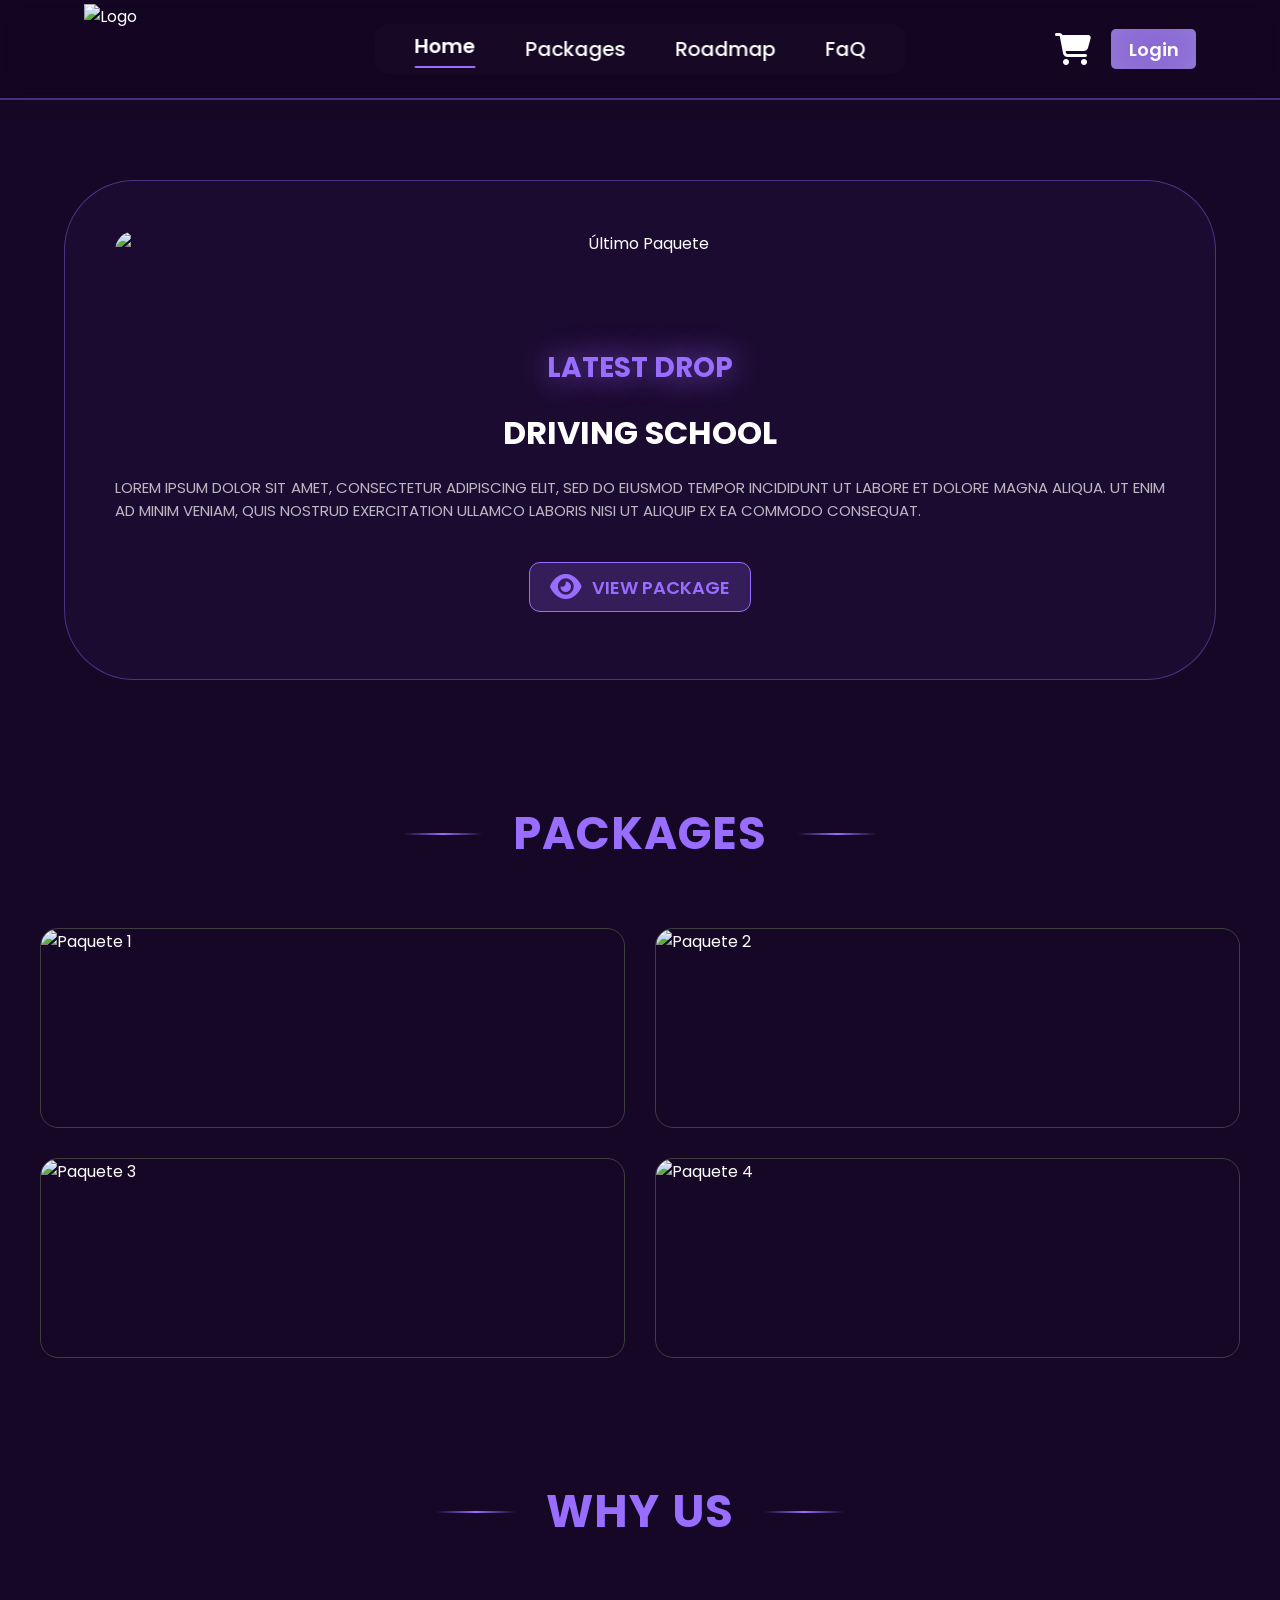
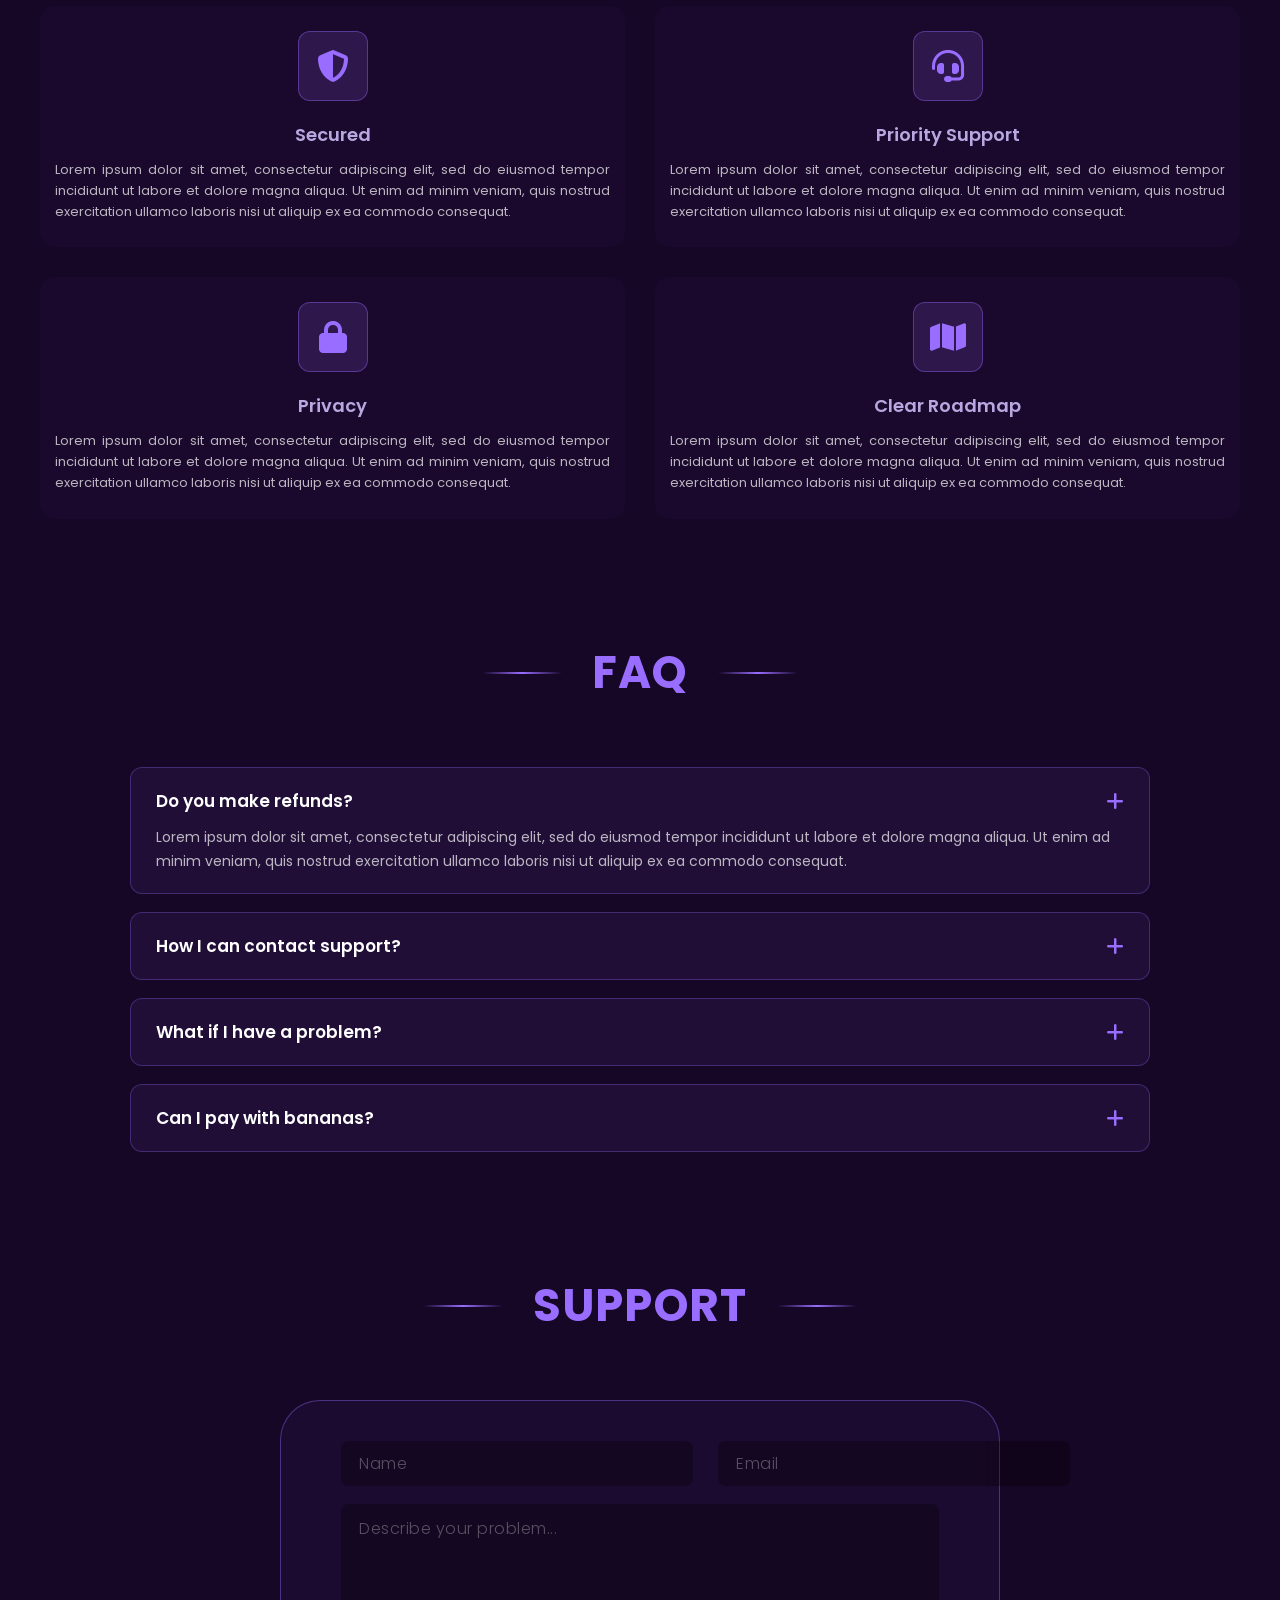
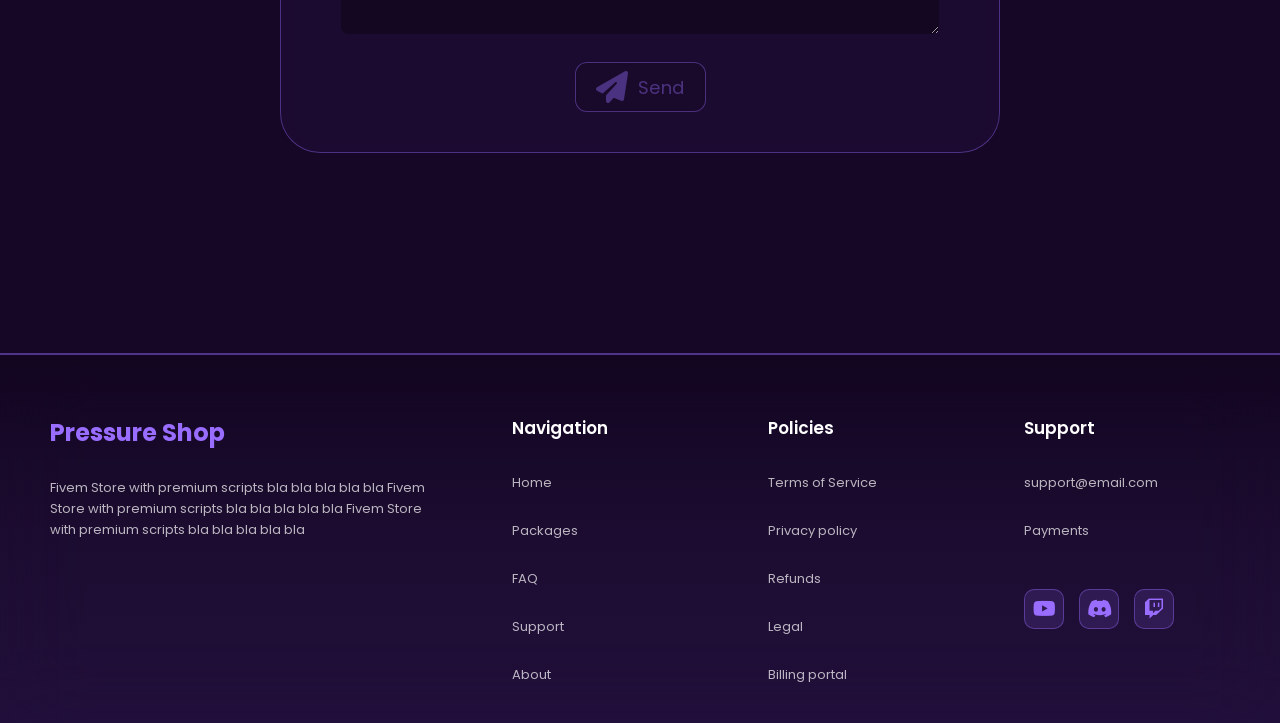
==== index.html @ d974fdbe "Add files via upload" ====
<!DOCTYPE html>
<html lang="es">
<head>
    <meta charset="UTF-8">
    <meta name="viewport" content="width=device-width, initial-scale=1.0">
    <title>Pressure Shop</title>
    <link rel="preconnect" href="https://fonts.googleapis.com">
    <link rel="preconnect" href="https://fonts.gstatic.com" crossorigin>
    <link href="https://fonts.googleapis.com/css2?family=Poppins:wght@300;400;500;600;700;800&display=swap" rel="stylesheet">
    <link rel="stylesheet" href="https://cdnjs.cloudflare.com/ajax/libs/font-awesome/6.5.1/css/all.min.css">
    <link rel="stylesheet" href="style.css">
</head>
<body>
    <div class="fondo-abstracto"></div>
    <header class="barra-navegacion">
        <div class="barra-navegacion-contenido">
            <img class="barra-navegacion-imagen" src="http://localhost:3845/assets/6dd7b9b415d5a33be78ff3a05e69b269f76c4a64.png" alt="Logo">
            <nav class="barra-navegacion-paginas">
                <a href="#home" class="barra-navegacion-pagina-seleccionada">
                    <span>Home</span>
                    <div class="barra-navegacion-linea"></div>
                </a>
                <a href="packages.html" class="barra-navegacion-pagina">Packages</a>
                <a href="roadmap.html" class="barra-navegacion-pagina">Roadmap</a>
                <a href="#faq" class="barra-navegacion-pagina">FaQ</a>
            </nav>
            <div class="barra-navegacion-acciones">
                <i class="fa-solid fa-cart-shopping barra-navegacion-carrito"></i>
                <div class="barra-navegacion-login">
                    <p class="barra-navegacion-login-texto">Login</p>
                </div>
            </div>
        </div>
    </header>
    <main id="home">
        <section class="seccion-ultimo-paquete">
            <div class="seccion-ultimo-paquete-contenido">
                <p class="seccion-ultimo-paquete-titulo1">Latest Drop</p>
                <p class="seccion-ultimo-paquete-titulo2">Driving School</p>
                <p class="seccion-ultimo-paquete-descripcion">Lorem ipsum dolor sit amet, consectetur adipiscing elit, sed do eiusmod tempor incididunt ut labore et dolore magna aliqua. Ut enim ad minim veniam, quis nostrud exercitation ullamco laboris nisi ut aliquip ex ea commodo consequat.</p>
                <div class="seccion-ultimo-paquete-boton">
                    <i class="fa-solid fa-eye seccion-ultimo-paquete-boton-icono"></i>
                    <p class="seccion-ultimo-paquete-boton-texto">View Package</p>
                </div>
            </div>
            <img class="seccion-ultimo-paquete-imagen" src="http://localhost:3845/assets/ceb9e1b80efc34fdfbb579cad81461bd5389556b.png" alt="Último Paquete">
        </section>
        <section class="seccion-paquetes" id="packages">
            <div class="seccion-paquetes-titulo">
                <p class="seccion-paquetes-titulo-texto">PACKAGES</p>
            </div>
            <div class="seccion-paquetes-imagenes">
                <img class="seccion-paquetes-imagen" src="http://localhost:3845/assets/cdb3af06e05f0462974c043384c393576e324d57.png" alt="Paquete 1">
                <img class="seccion-paquetes-imagen" src="http://localhost:3845/assets/d5030804fed97e92f1be0673ccbe945d7538ac38.png" alt="Paquete 2">
                <img class="seccion-paquetes-imagen" src="http://localhost:3845/assets/01e84112a49985e698fb38db64ebcaef3a3d27e0.png" alt="Paquete 3">
                <img class="seccion-paquetes-imagen" src="http://localhost:3845/assets/1f35b79a4ffbcec7e0692dbcde36d2a3f25a0813.png" alt="Paquete 4">
            </div>
        </section>
        <section class="seccion-por-que-nosotros">
            <div class="seccion-por-que-nosotros-titulo">
                <p class="seccion-por-que-nosotros-titulo-texto">WHY US</p>
            </div>
            <div class="seccion-por-que-nosotros-tarjetas">
                <div class="seccion-por-que-nosotros-tarjeta">
                    <div class="seccion-por-que-nosotros-tarjeta-icono-contenedor">
                        <i class="fa-solid fa-shield-halved seccion-por-que-nosotros-tarjeta-icono"></i>
                    </div>
                    <p class="seccion-por-que-nosotros-tarjeta-titulo">Secured</p>
                    <p class="seccion-por-que-nosotros-tarjeta-descripcion">Lorem ipsum dolor sit amet, consectetur adipiscing elit, sed do eiusmod tempor incididunt ut labore et dolore magna aliqua. Ut enim ad minim veniam, quis nostrud exercitation ullamco laboris nisi ut aliquip ex ea commodo consequat.</p>
                </div>
                <div class="seccion-por-que-nosotros-tarjeta">
                    <div class="seccion-por-que-nosotros-tarjeta-icono-contenedor">
                        <i class="fa-solid fa-headset seccion-por-que-nosotros-tarjeta-icono"></i>
                    </div>
                    <p class="seccion-por-que-nosotros-tarjeta-titulo">Priority Support</p>
                    <p class="seccion-por-que-nosotros-tarjeta-descripcion">Lorem ipsum dolor sit amet, consectetur adipiscing elit, sed do eiusmod tempor incididunt ut labore et dolore magna aliqua. Ut enim ad minim veniam, quis nostrud exercitation ullamco laboris nisi ut aliquip ex ea commodo consequat.</p>
                </div>
                <div class="seccion-por-que-nosotros-tarjeta">
                    <div class="seccion-por-que-nosotros-tarjeta-icono-contenedor">
                        <i class="fa-solid fa-lock seccion-por-que-nosotros-tarjeta-icono"></i>
                    </div>
                    <p class="seccion-por-que-nosotros-tarjeta-titulo">Privacy</p>
                    <p class="seccion-por-que-nosotros-tarjeta-descripcion">Lorem ipsum dolor sit amet, consectetur adipiscing elit, sed do eiusmod tempor incididunt ut labore et dolore magna aliqua. Ut enim ad minim veniam, quis nostrud exercitation ullamco laboris nisi ut aliquip ex ea commodo consequat.</p>
                </div>
                <div class="seccion-por-que-nosotros-tarjeta">
                    <div class="seccion-por-que-nosotros-tarjeta-icono-contenedor">
                        <i class="fa-solid fa-map seccion-por-que-nosotros-tarjeta-icono"></i>
                    </div>
                    <p class="seccion-por-que-nosotros-tarjeta-titulo">Clear Roadmap</p>
                    <p class="seccion-por-que-nosotros-tarjeta-descripcion">Lorem ipsum dolor sit amet, consectetur adipiscing elit, sed do eiusmod tempor incididunt ut labore et dolore magna aliqua. Ut enim ad minim veniam, quis nostrud exercitation ullamco laboris nisi ut aliquip ex ea commodo consequat.</p>
                </div>
            </div>
        </section>
        <section class="seccion-faq" id="faq">
            <div class="seccion-faq-titulo">
                <p class="seccion-faq-titulo-texto">FaQ</p>
            </div>
            <div class="seccion-faq-preguntas">
                <div class="seccion-faq-pregunta">
                    <div class="seccion-faq-pregunta-encabezado">
                        <p class="seccion-faq-pregunta-titulo">Do you make refunds?</p>
                        <i class="fa-solid fa-plus seccion-faq-pregunta-icono"></i>
                    </div>
                    <p class="seccion-faq-pregunta-respuesta">Lorem ipsum dolor sit amet, consectetur adipiscing elit, sed do eiusmod tempor incididunt ut labore et dolore magna aliqua. Ut enim ad minim veniam, quis nostrud exercitation ullamco laboris nisi ut aliquip ex ea commodo consequat.</p>
                </div>
                <div class="seccion-faq-pregunta">
                    <div class="seccion-faq-pregunta-encabezado">
                        <p class="seccion-faq-pregunta-titulo">How I can contact support?</p>
                        <i class="fa-solid fa-plus seccion-faq-pregunta-icono"></i>
                    </div>
                </div>
                <div class="seccion-faq-pregunta">
                    <div class="seccion-faq-pregunta-encabezado">
                        <p class="seccion-faq-pregunta-titulo">What if I have a problem?</p>
                        <i class="fa-solid fa-plus seccion-faq-pregunta-icono"></i>
                    </div>
                </div>
                <div class="seccion-faq-pregunta">
                    <div class="seccion-faq-pregunta-encabezado">
                        <p class="seccion-faq-pregunta-titulo">Can I pay with bananas?</p>
                        <i class="fa-solid fa-plus seccion-faq-pregunta-icono"></i>
                    </div>
                </div>
            </div>
        </section>
        <section class="seccion-soporte" id="support">
            <div class="seccion-soporte-titulo">
                <p class="seccion-soporte-titulo-texto">Support</p>
            </div>
            <div class="seccion-soporte-contenedor">
                <form class="seccion-soporte-formulario">
                    <div class="seccion-soporte-fila">
                        <input class="seccion-soporte-entrada" type="text" placeholder="Name">
                        <input class="seccion-soporte-entrada" type="email" placeholder="Email">
                    </div>
                    <textarea class="seccion-soporte-entrada-grande" placeholder="Describe your problem..."></textarea>
                    <div class="seccion-soporte-boton">
                        <i class="fa-solid fa-paper-plane seccion-soporte-boton-icono"></i>
                        <p class="seccion-soporte-boton-texto">Send</p>
                    </div>
                </form>
            </div>
        </section>
    </main>
    <footer class="pie-pagina">
        <div class="pie-pagina-contenedor">
            <div class="pie-pagina-columna">
                <p class="pie-pagina-titulo">Pressure Shop</p>
                <p class="pie-pagina-descripcion">Fivem Store with premium scripts bla bla bla bla bla Fivem Store with premium scripts bla bla bla bla bla Fivem Store with premium scripts bla bla bla bla bla</p>
            </div>
            <div class="pie-pagina-columna">
                <p class="pie-pagina-columna-titulo">Navigation</p>
                <a href="index.html" class="pie-pagina-enlace">Home</a>
                <a href="packages.html" class="pie-pagina-enlace">Packages</a>
                <a href="index.html#faq" class="pie-pagina-enlace">FAQ</a>
                <a href="index.html#support" class="pie-pagina-enlace">Support</a>
                <a href="#" class="pie-pagina-enlace">About</a>
            </div>
            <div class="pie-pagina-columna">
                <p class="pie-pagina-columna-titulo">Policies</p>
                <a href="#" class="pie-pagina-enlace">Terms of Service</a>
                <a href="#" class="pie-pagina-enlace">Privacy policy</a>
                <a href="#" class="pie-pagina-enlace">Refunds</a>
                <a href="#" class="pie-pagina-enlace">Legal</a>
                <a href="#" class="pie-pagina-enlace">Billing portal</a>
            </div>
            <div class="pie-pagina-columna">
                <p class="pie-pagina-columna-titulo">Support</p>
                <a href="mailto:support@email.com" class="pie-pagina-enlace">support@email.com</a>
                <a href="#" class="pie-pagina-enlace">Payments</a>
                <div class="pie-pagina-iconos">
                    <a href="#" class="pie-pagina-icono"><i class="fa-brands fa-youtube"></i></a>
                    <a href="#" class="pie-pagina-icono"><i class="fa-brands fa-discord"></i></a>
                    <a href="#" class="pie-pagina-icono"><i class="fa-brands fa-twitch"></i></a>
                </div>
            </div>
        </div>
    </footer>
</body>
</html>
---- style.css ----
/* ========== ESTILOS GENERALES ========== */
* {
    margin: 0;
    padding: 0;
    box-sizing: border-box;
}

body {
    font-family: 'Poppins', sans-serif;
    background-color: #160726;
    color: white;
    min-height: 100vh;
    overflow-x: hidden;
}

/* Fondo abstracto */
.fondo-abstracto {
    position: fixed;
    top: 0;
    left: 0;
    width: 100%;
    height: 100%;
    background-image: url('http://localhost:3845/assets/07487ac74ef65855a284d0785a8cc638ba7f4124.png');
    background-repeat: repeat;
    background-size: 1024px 1024px;
    background-position: top left;
    opacity: 0.07;
    z-index: -1;
    pointer-events: none;
}

/* ========== BARRA DE NAVEGACIÓN ========== */
.barra-navegacion {
    position: fixed;
    top: 0;
    left: 0;
    width: 100%;
    height: 100px;
    background-color: rgba(0, 0, 0, 0.06);
    border-bottom: 2px solid rgba(153, 109, 255, 0.4);
    z-index: 1000;
    backdrop-filter: blur(10px);
}

.barra-navegacion-contenido {
    max-width: 1920px;
    margin: 0 auto;
    height: 100%;
    display: flex;
    align-items: center;
    justify-content: space-between;
    padding: 0 84px;
    position: relative;
}

.barra-navegacion-imagen {
    width: 90px;
    height: 90px;
    object-fit: cover;
}

.barra-navegacion-paginas {
    display: flex;
    align-items: center;
    gap: 50px;
    position: absolute;
    left: 50%;
    transform: translateX(-50%);
    background: rgba(255, 255, 255, 0.01);
    backdrop-filter: blur(45.9px);
    padding: 12px 40px;
    border-radius: 14px;
    height: 50px;
}

.barra-navegacion-pagina,
.barra-navegacion-pagina-seleccionada {
    font-family: 'Poppins', sans-serif;
    font-weight: 500;
    font-size: 20px;
    color: white;
    text-decoration: none;
    transition: color 0.3s ease;
    position: relative;
    display: flex;
    flex-direction: column;
    align-items: center;
    gap: 5px;
}

.barra-navegacion-pagina:hover {
    color: #996dff;
}

.barra-navegacion-pagina-seleccionada {
    font-weight: 600;
}

.barra-navegacion-linea {
    width: 100%;
    height: 2px;
    background: #996dff;
    border-radius: 2px;
}

.barra-navegacion-acciones {
    display: flex;
    align-items: center;
    gap: 20px;
}

.barra-navegacion-carrito {
    font-size: 32px;
    color: white;
    cursor: pointer;
    transition: color 0.3s ease;
}

.barra-navegacion-carrito:hover {
    color: #996dff;
}

.barra-navegacion-login {
    display: flex;
    align-items: center;
    justify-content: center;
    background: rgba(153, 109, 255, 0.78);
    padding: 10px 16px;
    border-radius: 5px;
    cursor: pointer;
    transition: background 0.3s ease;
    box-shadow: 0px 0px 49.5px 0px inset rgba(255, 255, 255, 0.25);
    height: 40px;
    min-width: 85px;
}

.barra-navegacion-login:hover {
    background: rgba(153, 109, 255, 1);
}

.barra-navegacion-login-texto {
    font-family: 'Poppins', sans-serif;
    font-weight: 600;
    font-size: 18px;
    margin: 0;
    color: white;
}

/* ========== MAIN ========== */
main {
    margin-top: 100px;
    width: 100%;
    max-width: 1920px;
    margin-left: auto;
    margin-right: auto;
    padding: 80px 0;
}

/* ========== SECCIÓN ÚLTIMO PAQUETE (Latest Drop) ========== */
.seccion-ultimo-paquete {
    max-width: 1100px;
    margin: 0 auto 120px;
    position: relative;
    background: rgba(153, 109, 255, 0.05);
    border: 1px solid rgba(153, 109, 255, 0.4);
    border-radius: 70px;
    padding: 50px;
    backdrop-filter: blur(9.8px);
    display: grid;
    grid-template-columns: 400px 1fr;
    gap: 40px;
    align-items: center;
    min-height: 500px;
}

.seccion-ultimo-paquete-contenido {
    display: flex;
    flex-direction: column;
    gap: 20px;
}

.seccion-ultimo-paquete-titulo1 {
    font-family: 'Poppins', sans-serif;
    font-weight: 700;
    font-size: 28px;
    color: #996dff;
    text-transform: uppercase;
    margin: 0;
    text-shadow: rgba(153, 109, 255, 0.84) 0px 0px 30.8px;
    line-height: normal;
}

.seccion-ultimo-paquete-titulo2 {
    font-family: 'Poppins', sans-serif;
    font-weight: 700;
    font-size: 32px;
    text-transform: uppercase;
    margin: 0;
    color: white;
    line-height: normal;
}

.seccion-ultimo-paquete-descripcion {
    font-family: 'Poppins', sans-serif;
    font-weight: 400;
    font-size: 15px;
    color: rgba(255, 255, 255, 0.71);
    line-height: 1.5;
    margin: 0;
    text-align: justify;
    text-transform: uppercase;
}

.seccion-ultimo-paquete-boton {
    display: inline-flex;
    align-items: center;
    justify-content: center;
    gap: 10px;
    background: rgba(153, 109, 255, 0.19);
    border: 1px solid #996dff;
    border-radius: 11px;
    padding: 10px 20px;
    cursor: pointer;
    transition: all 0.3s ease;
    width: fit-content;
    height: 50px;
    margin-top: 15px;
}

.seccion-ultimo-paquete-boton:hover {
    background: rgba(153, 109, 255, 0.3);
    transform: translateY(-2px);
}

.seccion-ultimo-paquete-boton-icono {
    font-size: 28px;
    color: #996dff;
}

.seccion-ultimo-paquete-boton-texto {
    font-family: 'Poppins', sans-serif;
    font-weight: 600;
    font-size: 18px;
    color: #996dff;
    text-transform: uppercase;
    margin: 0;
    line-height: normal;
}

.seccion-ultimo-paquete-imagen {
    width: 100%;
    height: 100%;
    object-fit: cover;
    border-radius: 20px;
}

/* ========== SECCIÓN PAQUETES ========== */
.seccion-paquetes {
    max-width: 1500px;
    margin: 0 auto 120px;
    padding: 0 40px;
}

.seccion-paquetes-titulo {
    text-align: center;
    margin-bottom: 60px;
    position: relative;
}

.seccion-paquetes-titulo-texto {
    font-family: 'Poppins', sans-serif;
    font-weight: 700;
    font-size: 45px;
    color: #996dff;
    text-transform: uppercase;
    letter-spacing: 1.1px;
    margin: 0;
    display: inline-block;
    position: relative;
}

.seccion-paquetes-titulo-texto::before,
.seccion-paquetes-titulo-texto::after {
    content: '';
    position: absolute;
    top: 50%;
    transform: translateY(-50%);
    width: 80px;
    height: 2px;
    background: linear-gradient(90deg, transparent 0%, #996dff 50%, transparent 100%);
}

.seccion-paquetes-titulo-texto::before {
    right: calc(100% + 30px);
}

.seccion-paquetes-titulo-texto::after {
    left: calc(100% + 30px);
}

.seccion-paquetes-imagenes {
    display: grid;
    grid-template-columns: repeat(4, 1fr);
    gap: 30px;
}

.seccion-paquetes-imagen {
    width: 100%;
    height: 200px;
    object-fit: cover;
    border-radius: 18px;
    border: 1px solid #3f3f3f;
    transition: transform 0.3s ease, box-shadow 0.3s ease;
}

.seccion-paquetes-imagen:hover {
    transform: translateY(-5px);
    box-shadow: 0 10px 30px rgba(153, 109, 255, 0.3);
}

/* ========== SECCIÓN POR QUÉ NOSOTROS (Why Us) ========== */
.seccion-por-que-nosotros {
    max-width: 1500px;
    margin: 0 auto 120px;
    padding: 0 40px;
}

.seccion-por-que-nosotros-titulo {
    text-align: center;
    margin-bottom: 60px;
    position: relative;
}

.seccion-por-que-nosotros-titulo-texto {
    font-family: 'Poppins', sans-serif;
    font-weight: 700;
    font-size: 45px;
    color: #996dff;
    text-transform: uppercase;
    letter-spacing: 1.1px;
    margin: 0;
    display: inline-block;
    position: relative;
}

.seccion-por-que-nosotros-titulo-texto::before,
.seccion-por-que-nosotros-titulo-texto::after {
    content: '';
    position: absolute;
    top: 50%;
    transform: translateY(-50%);
    width: 80px;
    height: 2px;
    background: linear-gradient(90deg, transparent 0%, #996dff 50%, transparent 100%);
}

.seccion-por-que-nosotros-titulo-texto::before {
    right: calc(100% + 30px);
}

.seccion-por-que-nosotros-titulo-texto::after {
    left: calc(100% + 30px);
}

.seccion-por-que-nosotros-tarjetas {
    display: grid;
    grid-template-columns: repeat(4, 1fr);
    gap: 30px;
}

.seccion-por-que-nosotros-tarjeta {
    text-align: center;
    padding: 25px 15px;
    background: rgba(153, 109, 255, 0.03);
    border-radius: 15px;
    transition: all 0.3s ease;
}

.seccion-por-que-nosotros-tarjeta:hover {
    background: rgba(153, 109, 255, 0.06);
}

.seccion-por-que-nosotros-tarjeta-icono-contenedor {
    width: 70px;
    height: 70px;
    margin: 0 auto 20px;
    background: rgba(153, 109, 255, 0.15);
    border: 1px solid rgba(153, 109, 255, 0.4);
    border-radius: 12px;
    display: flex;
    align-items: center;
    justify-content: center;
    transition: all 0.3s ease;
}

.seccion-por-que-nosotros-tarjeta:hover .seccion-por-que-nosotros-tarjeta-icono-contenedor {
    background: rgba(153, 109, 255, 0.25);
    transform: translateY(-5px);
}

.seccion-por-que-nosotros-tarjeta-icono {
    font-size: 32px;
    color: #996dff;
}

.seccion-por-que-nosotros-tarjeta-titulo {
    font-family: 'Poppins', sans-serif;
    font-weight: 600;
    font-size: 18px;
    color: #b8a7e0;
    margin: 0 0 12px 0;
    line-height: normal;
}

.seccion-por-que-nosotros-tarjeta-descripcion {
    font-family: 'Poppins', sans-serif;
    font-weight: 400;
    font-size: 13px;
    color: rgba(255, 255, 255, 0.7);
    line-height: 1.6;
    margin: 0;
    text-align: justify;
}

/* ========== SECCIÓN FAQ ========== */
.seccion-faq {
    max-width: 1100px;
    margin: 0 auto 120px;
    padding: 0 40px;
}

.seccion-faq-titulo {
    text-align: center;
    margin-bottom: 60px;
    position: relative;
}

.seccion-faq-titulo-texto {
    font-family: 'Poppins', sans-serif;
    font-weight: 700;
    font-size: 45px;
    color: #996dff;
    text-transform: uppercase;
    letter-spacing: 1.1px;
    margin: 0;
    display: inline-block;
    position: relative;
}

.seccion-faq-titulo-texto::before,
.seccion-faq-titulo-texto::after {
    content: '';
    position: absolute;
    top: 50%;
    transform: translateY(-50%);
    width: 80px;
    height: 2px;
    background: linear-gradient(90deg, transparent 0%, #996dff 50%, transparent 100%);
}

.seccion-faq-titulo-texto::before {
    right: calc(100% + 30px);
}

.seccion-faq-titulo-texto::after {
    left: calc(100% + 30px);
}

.seccion-faq-preguntas {
    display: flex;
    flex-direction: column;
    gap: 18px;
}

.seccion-faq-pregunta {
    background: rgba(153, 109, 255, 0.08);
    border: 1px solid rgba(153, 109, 255, 0.3);
    border-radius: 12px;
    padding: 20px 25px;
    cursor: pointer;
    transition: all 0.3s ease;
}

.seccion-faq-pregunta:hover {
    background: rgba(153, 109, 255, 0.12);
    border-color: rgba(153, 109, 255, 0.5);
}

.seccion-faq-pregunta-encabezado {
    display: flex;
    justify-content: space-between;
    align-items: center;
}

.seccion-faq-pregunta-titulo {
    font-family: 'Poppins', sans-serif;
    font-weight: 600;
    font-size: 17px;
    margin: 0;
    line-height: normal;
}

.seccion-faq-pregunta-icono {
    font-size: 20px;
    color: #996dff;
    transition: transform 0.3s ease;
}

.seccion-faq-pregunta-respuesta {
    font-family: 'Poppins', sans-serif;
    font-weight: 400;
    font-size: 14px;
    color: rgba(255, 255, 255, 0.7);
    line-height: 1.7;
    margin-top: 12px;
}

/* ========== SECCIÓN SOPORTE ========== */
.seccion-soporte {
    max-width: 800px;
    margin: 0 auto 120px;
    padding: 0 40px;
}

.seccion-soporte-titulo {
    text-align: center;
    margin-bottom: 60px;
    position: relative;
}

.seccion-soporte-titulo-texto {
    font-family: 'Poppins', sans-serif;
    font-weight: 700;
    font-size: 45px;
    color: #996dff;
    text-transform: uppercase;
    letter-spacing: 1.1px;
    margin: 0;
    display: inline-block;
    position: relative;
}

.seccion-soporte-titulo-texto::before,
.seccion-soporte-titulo-texto::after {
    content: '';
    position: absolute;
    top: 50%;
    transform: translateY(-50%);
    width: 80px;
    height: 2px;
    background: linear-gradient(90deg, transparent 0%, #996dff 50%, transparent 100%);
}

.seccion-soporte-titulo-texto::before {
    right: calc(100% + 30px);
}

.seccion-soporte-titulo-texto::after {
    left: calc(100% + 30px);
}

.seccion-soporte-contenedor {
    background: rgba(153, 109, 255, 0.05);
    border: 1px solid rgba(153, 109, 255, 0.4);
    border-radius: 40px;
    padding: 40px 60px;
    backdrop-filter: blur(9.8px);
}

.seccion-soporte-formulario {
    display: flex;
    flex-direction: column;
    gap: 18px;
}

.seccion-soporte-fila {
    display: grid;
    grid-template-columns: 1fr 1fr;
    gap: 25px;
}

.seccion-soporte-entrada,
.seccion-soporte-entrada-grande {
    background: rgba(0, 0, 0, 0.31);
    border: none;
    border-radius: 7px;
    padding: 12px 18px;
    font-family: 'Poppins', sans-serif;
    font-weight: 300;
    font-size: 16px;
    color: white;
    height: 45px;
    transition: all 0.3s ease;
}

.seccion-soporte-entrada:focus,
.seccion-soporte-entrada-grande:focus {
    outline: none;
    background: rgba(0, 0, 0, 0.4);
}

.seccion-soporte-entrada::placeholder,
.seccion-soporte-entrada-grande::placeholder {
    color: rgba(255, 255, 255, 0.29);
    letter-spacing: 0.5px;
}

.seccion-soporte-entrada-grande {
    min-height: 130px;
    resize: vertical;
    grid-column: 1 / -1;
}

.seccion-soporte-boton {
    display: flex;
    align-items: center;
    justify-content: center;
    gap: 10px;
    background: rgba(0, 0, 0, 0.26);
    border: 1px solid rgba(153, 109, 255, 0.4);
    border-radius: 12px;
    padding: 10px 20px;
    cursor: pointer;
    transition: all 0.3s ease;
    backdrop-filter: blur(2.6px);
    height: 50px;
    width: fit-content;
    margin: 10px auto 0;
}

.seccion-soporte-boton:hover {
    background: rgba(153, 109, 255, 0.3);
    transform: translateY(-2px);
}

.seccion-soporte-boton-icono {
    font-size: 32px;
    color: rgba(153, 109, 255, 0.4);
}

.seccion-soporte-boton-texto {
    font-family: 'Poppins', sans-serif;
    font-weight: 400;
    font-size: 18px;
    color: rgba(153, 109, 255, 0.4);
    margin: 0;
    letter-spacing: 0.5px;
    line-height: normal;
}

/* ========== FOOTER ========== */
.pie-pagina {
    background: linear-gradient(180deg, rgba(0, 0, 0, 0.16) 0%, rgba(35, 23, 62, 0.145) 25%, rgba(70, 46, 123, 0.13) 50%, rgba(139, 92, 246, 0.1) 100%);
    border-top: 2px solid rgba(153, 109, 255, 0.4);
    padding: 60px 50px 30px;
    backdrop-filter: blur(41.3px);
}

.pie-pagina-contenedor {
    max-width: 1500px;
    margin: 0 auto;
    display: grid;
    grid-template-columns: 2fr 1fr 1fr 1fr;
    gap: 50px;
}

.pie-pagina-columna {
    display: flex;
    flex-direction: column;
    gap: 20px;
}

.pie-pagina-titulo {
    font-family: 'Poppins', sans-serif;
    font-weight: 700;
    font-size: 24px;
    color: #996dff;
    margin-bottom: 8px;
}

.pie-pagina-descripcion {
    font-family: 'Poppins', sans-serif;
    font-weight: 400;
    font-size: 13px;
    color: rgba(255, 255, 255, 0.7);
    line-height: 1.6;
    max-width: 380px;
}

.pie-pagina-columna-titulo {
    font-family: 'Poppins', sans-serif;
    font-weight: 600;
    font-size: 17px;
    margin-bottom: 12px;
}

.pie-pagina-enlace {
    font-family: 'Poppins', sans-serif;
    font-weight: 400;
    font-size: 13px;
    color: rgba(255, 255, 255, 0.7);
    text-decoration: none;
    transition: color 0.3s ease;
    margin-bottom: 8px;
}

.pie-pagina-enlace:hover {
    color: #996dff;
}

.pie-pagina-iconos {
    display: flex;
    gap: 15px;
    margin-top: 20px;
}

.pie-pagina-icono {
    width: 40px;
    height: 40px;
    display: flex;
    align-items: center;
    justify-content: center;
    background: rgba(153, 109, 255, 0.15);
    border: 1px solid rgba(153, 109, 255, 0.4);
    border-radius: 10px;
    color: #996dff;
    font-size: 20px;
    text-decoration: none;
    transition: all 0.3s ease;
}

.pie-pagina-icono:hover {
    background: rgba(153, 109, 255, 0.3);
    transform: translateY(-3px);
}

/* ========== PÁGINA PACKAGES ========== */

.seccion-principal-packages {
    width: 100%;
    padding-top: 62px;
}

/* Banner de Colección */
.seccion-banner-coleccion {
    width: 100%;
    display: flex;
    justify-content: center;
    margin-bottom: 99px;
}

.contenedor-banner-coleccion {
    position: relative;
    width: 1100px;
    height: 330px;
    background: linear-gradient(135deg, rgba(153, 109, 255, 0.03) 0%, rgba(0, 0, 0, 0.05) 100%);
    backdrop-filter: blur(10px);
    border: 0.5px solid #996dff;
    border-radius: 38px;
    margin: 0 auto;
}

.banner-coleccion-etiqueta {
    position: absolute;
    top: 27px;
    left: 50%;
    transform: translateX(-50%);
    font-family: 'Poppins', sans-serif;
    font-weight: 700;
    font-size: 17px;
    color: #996dff;
    text-transform: uppercase;
    letter-spacing: 0.4px;
    margin: 0;
    z-index: 2;
}

.banner-coleccion-linea-izquierda,
.banner-coleccion-linea-derecha {
    position: absolute;
    top: 40px;
    width: 55px;
    height: 2px;
    background: linear-gradient(90deg, transparent 0%, #996dff 50%, transparent 100%);
}

.banner-coleccion-linea-izquierda {
    left: calc(50% - 125px);
}

.banner-coleccion-linea-derecha {
    right: calc(50% - 125px);
}

.banner-coleccion-titulo {
    position: absolute;
    top: 49px;
    left: 50%;
    transform: translateX(-50%);
    font-family: 'Poppins', sans-serif;
    font-weight: 700;
    font-size: 50px;
    color: white;
    margin: 0;
    white-space: nowrap;
}

.banner-coleccion-etiquetas {
    position: absolute;
    top: 140px;
    left: 50%;
    transform: translateX(-50%);
    display: flex;
    gap: 12px;
}

.banner-coleccion-tag {
    display: inline-flex;
    align-items: center;
    justify-content: center;
    height: 28px;
    padding: 0 16px;
    background: linear-gradient(90deg, rgba(153, 109, 255, 0.21) 0%, rgba(0, 0, 0, 0.137) 100%);
    border: 1px solid #996dff;
    border-radius: 45px;
    font-family: 'Poppins', sans-serif;
    font-weight: 500;
    font-size: 13px;
    color: white;
}

.banner-coleccion-estadisticas {
    position: absolute;
    bottom: 35px;
    left: 50%;
    transform: translateX(-50%);
    display: flex;
    gap: 22px;
}

.banner-coleccion-estadistica {
    width: 200px;
    height: 85px;
    background: linear-gradient(90deg, rgba(153, 109, 255, 0.21) 0%, rgba(0, 0, 0, 0.137) 100%);
    border: 1px solid #996dff;
    border-radius: 12px;
    display: flex;
    flex-direction: column;
    align-items: center;
    justify-content: center;
    gap: 2px;
}

.estadistica-titulo {
    font-family: 'Poppins', sans-serif;
    font-weight: 600;
    font-size: 10px;
    color: #996dff;
    margin-bottom: 3px;
}

.estadistica-valor {
    font-family: 'Poppins', sans-serif;
    font-weight: 600;
    font-size: 30px;
    color: #996dff;
}

/* Lista de Paquetes */
.seccion-lista-paquetes {
    width: 100%;
    max-width: 1200px;
    margin: 0 auto;
    padding: 0 20px;
}

.lista-paquetes-encabezado {
    display: flex;
    justify-content: space-between;
    align-items: flex-end;
    margin-bottom: 35px;
}

.lista-paquetes-titulos {
    display: flex;
    flex-direction: column;
}

.lista-paquetes-subtitulo {
    font-family: 'Poppins', sans-serif;
    font-weight: 500;
    font-size: 16px;
    color: rgba(255, 255, 255, 0.65);
    margin-bottom: 0;
}

.lista-paquetes-titulo {
    font-family: 'Poppins', sans-serif;
    font-weight: 700;
    font-size: 30px;
    color: white;
    margin-top: 0;
}

.lista-paquetes-filtros {
    display: flex;
    gap: 11px;
}

.filtro-boton {
    height: 28px;
    padding: 0 16px;
    background: linear-gradient(90deg, rgba(153, 109, 255, 0.13) 0%, rgba(0, 0, 0, 0.086) 100%);
    border: 1px solid rgba(153, 109, 255, 0.33);
    border-radius: 45px;
    font-family: 'Poppins', sans-serif;
    font-weight: 500;
    font-size: 13px;
    color: rgba(255, 255, 255, 0.76);
    cursor: pointer;
    transition: all 0.3s ease;
}

.filtro-boton.filtro-activo {
    background: linear-gradient(90deg, rgba(153, 109, 255, 0.21) 0%, rgba(0, 0, 0, 0.137) 100%);
    border: 1px solid #996dff;
    color: white;
}

.filtro-boton:hover {
    background: linear-gradient(90deg, rgba(153, 109, 255, 0.21) 0%, rgba(0, 0, 0, 0.137) 100%);
    border-color: #996dff;
    color: white;
}

/* Tarjetas de Paquetes */
.contenedor-tarjetas-paquetes {
    display: grid;
    grid-template-columns: repeat(3, 380px);
    gap: 28px;
    margin-bottom: 85px;
    justify-content: center;
}

.tarjeta-paquete {
    width: 380px;
    height: 415px;
    background: linear-gradient(180deg, rgba(10, 4, 18, 0.92) 0%, rgba(18, 8, 30, 0.88) 100%);
    border: 1px solid rgba(153, 109, 255, 0.44);
    border-radius: 18px;
    backdrop-filter: blur(7.55px);
    padding: 28px 30px;
    display: flex;
    flex-direction: column;
    position: relative;
    text-decoration: none;
    transition: all 0.3s ease;
}

.tarjeta-paquete:hover {
    transform: translateY(-5px);
    border-color: #996dff;
    box-shadow: 0 10px 30px rgba(153, 109, 255, 0.3);
}

.tarjeta-paquete-imagen {
    width: 100%;
    height: 180px;
    border-radius: 8px;
    object-fit: cover;
    margin-bottom: 7px;
}

.tarjeta-paquete-etiquetas {
    display: flex;
    gap: 7px;
    margin-bottom: 20px;
}

.tarjeta-etiqueta-esx {
    height: 28px;
    padding: 0 11px;
    display: inline-flex;
    align-items: center;
    justify-content: center;
    background: linear-gradient(90deg, rgba(21, 255, 0, 0.21) 0%, rgba(0, 0, 0, 0.137) 100%);
    border: 1px solid #15ff00;
    border-radius: 45px;
    font-family: 'Poppins', sans-serif;
    font-weight: 600;
    font-size: 17px;
    color: rgba(21, 255, 0, 0.68);
}

.tarjeta-paquete-titulo {
    font-family: 'Poppins', sans-serif;
    font-weight: 600;
    font-size: 25px;
    color: white;
    margin: 0 0 4px 0;
    line-height: 1.2;
}

.tarjeta-paquete-descripcion {
    font-family: 'Poppins', sans-serif;
    font-weight: 400;
    font-size: 18px;
    color: rgba(255, 255, 255, 0.73);
    margin: 0 0 auto 0;
    line-height: 1.2;
}

.tarjeta-paquete-footer {
    display: flex;
    align-items: center;
    gap: 8px;
    margin-top: 12px;
}

.tarjeta-paquete-precio {
    font-family: 'Poppins', sans-serif;
    font-weight: 600;
    font-size: 25px;
    color: #996dff;
    margin: 0;
    flex-grow: 1;
}

.tarjeta-boton-carrito {
    width: 44px;
    height: 38px;
    background: rgba(153, 109, 255, 0.02);
    border: 1px solid rgba(153, 109, 255, 0.4);
    border-radius: 8px;
    backdrop-filter: blur(10.95px);
    box-shadow: inset 0px 0px 6.3px 0px #996dff;
    display: flex;
    align-items: center;
    justify-content: center;
    cursor: pointer;
    transition: all 0.3s ease;
}

.tarjeta-boton-carrito i {
    color: #996dff;
    font-size: 16px;
}

.tarjeta-boton-carrito:hover {
    background: rgba(153, 109, 255, 0.1);
    transform: translateY(-2px);
}

.tarjeta-boton-checkout {
    width: 132px;
    height: 38px;
    background: rgba(244, 189, 120, 0.07);
    border: 1px solid rgba(244, 189, 120, 0.45);
    border-radius: 8px;
    backdrop-filter: blur(10.95px);
    box-shadow: inset 0px 0px 6.3px 0px rgba(244, 189, 120, 0.34);
    font-family: 'Poppins', sans-serif;
    font-weight: 600;
    font-size: 17px;
    color: rgba(255, 205, 142, 0.66);
    text-transform: uppercase;
    cursor: pointer;
    transition: all 0.3s ease;
}

.tarjeta-boton-checkout:hover {
    background: rgba(244, 189, 120, 0.15);
    transform: translateY(-2px);
}

/* ========== PÁGINA DE DETALLE DEL PAQUETE ========== */
.seccion-principal-paquete {
    padding-top: 62px;
    padding-bottom: 85px;
}

/* Vista del Paquete */
.seccion-vista-paquete {
    max-width: 1185px;
    margin: 0 auto 70px auto;
    padding: 0 50px;
}

.contenedor-vista-paquete {
    display: flex;
    gap: 32px;
    align-items: flex-start;
}

/* Galería */
.paquete-galeria {
    flex: 1;
    max-width: 657px;
}

.paquete-imagen-principal {
    width: 100%;
    height: 370px;
    border-radius: 18px;
    border: 1px solid rgba(153, 109, 255, 0.44);
    overflow: hidden;
    margin-bottom: 15px;
}

.paquete-imagen-principal img {
    width: 100%;
    height: 100%;
    object-fit: cover;
}

.paquete-miniaturas {
    display: flex;
    gap: 13px;
}

.paquete-miniatura {
    position: relative;
    width: 129px;
    height: 73px;
    border-radius: 6px;
    border: 1px solid rgba(153, 109, 255, 0.44);
    background: linear-gradient(135deg, rgba(10, 4, 18, 0.92) 0%, rgba(18, 8, 30, 0.88) 100%);
    backdrop-filter: blur(6.4px);
    overflow: hidden;
    cursor: pointer;
    transition: all 0.3s ease;
}

.paquete-miniatura:hover {
    border-color: #996dff;
    transform: translateY(-2px);
}

.paquete-miniatura.activa {
    border-color: #996dff;
}

.paquete-miniatura img {
    width: 100%;
    height: 100%;
    object-fit: cover;
}

.miniatura-play {
    position: absolute;
    top: 50%;
    left: 50%;
    transform: translate(-50%, -50%);
    width: 44px;
    height: 44px;
    display: flex;
    align-items: center;
    justify-content: center;
    background: rgba(153, 109, 255, 0.35);
    backdrop-filter: blur(4px);
    border-radius: 50%;
}

.miniatura-play i {
    color: white;
    font-size: 16px;
    margin-left: 2px;
}

/* Información del Paquete */
.paquete-info {
    flex: 0 0 428px;
    background: linear-gradient(135deg, rgba(10, 4, 18, 0.92) 0%, rgba(18, 8, 30, 0.88) 100%);
    backdrop-filter: blur(6.4px);
    border: 1px solid rgba(153, 109, 255, 0.44);
    border-radius: 18px;
    padding: 35px 40px;
}

.paquete-info-etiquetas {
    display: flex;
    gap: 9px;
    margin-bottom: 24px;
}

.paquete-etiqueta-framework {
    padding: 6px 18px;
    background: linear-gradient(90deg, rgba(21, 255, 0, 0.21) 0%, rgba(0, 0, 0, 0.137) 100%);
    border: 1px solid #15ff00;
    border-radius: 38px;
    font-family: 'Poppins', sans-serif;
    font-weight: 600;
    font-size: 17px;
    color: rgba(21, 255, 0, 0.68);
}

.paquete-info-titulo {
    font-family: 'Poppins', sans-serif;
    font-weight: 700;
    font-size: 34px;
    color: white;
    margin-bottom: 35px;
}

.paquete-info-precio {
    background: rgba(153, 109, 255, 0.08);
    backdrop-filter: blur(9px);
    border: 1px solid rgba(153, 109, 255, 0.64);
    border-radius: 11px;
    padding: 20px 15px;
    margin-bottom: 28px;
}

.precio-valor {
    font-family: 'Poppins', sans-serif;
    font-weight: 700;
    font-size: 38px;
    color: #996dff;
    text-align: center;
}

.paquete-boton-carrito-grande {
    width: 100%;
    height: 58px;
    display: flex;
    align-items: center;
    justify-content: center;
    gap: 11px;
    background: rgba(153, 109, 255, 0.08);
    backdrop-filter: blur(9px);
    border: 1px solid rgba(153, 109, 255, 0.64);
    border-radius: 11px;
    margin-bottom: 16px;
    cursor: pointer;
    transition: all 0.3s ease;
}

.paquete-boton-carrito-grande i {
    font-size: 24px;
    color: #996dff;
}

.paquete-boton-carrito-grande span {
    font-family: 'Poppins', sans-serif;
    font-weight: 600;
    font-size: 19px;
    color: #996dff;
}

.paquete-boton-carrito-grande:hover {
    background: rgba(153, 109, 255, 0.15);
    transform: translateY(-2px);
}

.paquete-boton-regalo {
    width: 100%;
    height: 58px;
    display: flex;
    align-items: center;
    justify-content: center;
    gap: 11px;
    background: rgba(244, 114, 182, 0.13);
    backdrop-filter: blur(9px);
    border: 1px solid rgba(244, 114, 182, 0.45);
    border-radius: 11px;
    margin-bottom: 28px;
    cursor: pointer;
    transition: all 0.3s ease;
}

.paquete-boton-regalo i {
    font-size: 20px;
    color: #ff88c6;
}

.paquete-boton-regalo span {
    font-family: 'Poppins', sans-serif;
    font-weight: 600;
    font-size: 19px;
    color: #ff88c6;
}

.paquete-boton-regalo:hover {
    background: rgba(244, 114, 182, 0.2);
    transform: translateY(-2px);
}

.paquete-info-separador {
    width: 100%;
    height: 1px;
    background: linear-gradient(90deg, transparent 0%, rgba(153, 109, 255, 0.44) 50%, transparent 100%);
}

/* Sección Descripción */
.seccion-descripcion {
    max-width: 1185px;
    margin: 0 auto 52px auto;
    padding: 0 50px;
}

.contenedor-descripcion {
    background: linear-gradient(135deg, rgba(10, 4, 18, 0.92) 0%, rgba(18, 8, 30, 0.88) 100%);
    backdrop-filter: blur(6.4px);
    border: 1px solid rgba(153, 109, 255, 0.44);
    border-radius: 18px;
    padding: 36px 51px;
}

.descripcion-titulo {
    font-family: 'Poppins', sans-serif;
    font-weight: 700;
    font-size: 30px;
    color: white;
    margin-bottom: 24px;
}

.descripcion-texto {
    font-family: 'Poppins', sans-serif;
    font-weight: 500;
    font-size: 17px;
    line-height: 1.6;
    color: rgba(255, 255, 255, 0.71);
    text-align: justify;
}

/* Sección Características */
.seccion-caracteristicas {
    max-width: 1185px;
    margin: 0 auto;
    padding: 0 50px;
}

.contenedor-caracteristica {
    display: flex;
    gap: 42px;
    align-items: center;
    background: linear-gradient(135deg, rgba(10, 4, 18, 0.92) 0%, rgba(18, 8, 30, 0.88) 100%);
    backdrop-filter: blur(6.4px);
    border: 1px solid rgba(153, 109, 255, 0.44);
    border-radius: 18px;
    padding: 36px 51px;
    margin-bottom: 52px;
}

.contenedor-caracteristica.invertido {
    flex-direction: row-reverse;
}

.caracteristica-contenido {
    flex: 1;
}

.caracteristica-titulo {
    font-family: 'Poppins', sans-serif;
    font-weight: 700;
    font-size: 30px;
    color: white;
    margin-bottom: 24px;
}

.caracteristica-descripcion {
    font-family: 'Poppins', sans-serif;
    font-weight: 500;
    font-size: 17px;
    line-height: 1.6;
    color: rgba(255, 255, 255, 0.71);
    text-align: justify;
}

.caracteristica-imagen {
    flex: 0 0 260px;
    height: 145px;
    border-radius: 6px;
    overflow: hidden;
}

.caracteristica-imagen img {
    width: 100%;
    height: 100%;
    object-fit: cover;
}

/* Sección Compatibilidad */
.seccion-compatibilidad {
    max-width: 1185px;
    margin: 0 auto 85px auto;
    padding: 0 50px;
}

.contenedor-compatibilidad {
    background: linear-gradient(135deg, rgba(10, 4, 18, 0.92) 0%, rgba(18, 8, 30, 0.88) 100%);
    backdrop-filter: blur(6.4px);
    border: 1px solid rgba(153, 109, 255, 0.44);
    border-radius: 18px;
    padding: 36px 51px;
}

.compatibilidad-titulo {
    font-family: 'Poppins', sans-serif;
    font-weight: 700;
    font-size: 30px;
    color: white;
    margin-bottom: 32px;
}

.compatibilidad-item {
    display: flex;
    align-items: center;
    gap: 22px;
    background: linear-gradient(90deg, rgba(21, 255, 0, 0.1) 0%, rgba(13, 153, 0, 0.1) 100%);
    border: 1px solid rgba(21, 255, 0, 0.28);
    border-radius: 13px;
    padding: 16px 28px;
    margin-bottom: 15px;
}

.compatibilidad-item:last-child {
    margin-bottom: 0;
}

.compatibilidad-icono {
    width: 31px;
    height: 31px;
    display: flex;
    align-items: center;
    justify-content: center;
}

.compatibilidad-circulo {
    width: 31px;
    height: 31px;
    border-radius: 50%;
    border: 2px solid rgba(21, 255, 0, 0.68);
    background: radial-gradient(circle, rgba(21, 255, 0, 0.3) 0%, transparent 70%);
}

.compatibilidad-nombre {
    flex: 1;
    font-family: 'Poppins', sans-serif;
    font-weight: 700;
    font-size: 15px;
    color: white;
}

.compatibilidad-soporte {
    font-family: 'Poppins', sans-serif;
    font-weight: 700;
    font-size: 15px;
    color: rgba(255, 255, 255, 0.65);
}

/* ========== RESPONSIVE ========== */
@media (max-width: 1400px) {
    .seccion-ultimo-paquete {
        max-width: 90%;
        grid-template-columns: 1fr;
        text-align: center;
    }

    .seccion-ultimo-paquete-contenido {
        order: 2;
    }

    .seccion-ultimo-paquete-imagen {
        order: 1;
    }

    .seccion-ultimo-paquete-boton {
        margin: 20px auto 0;
    }

    .seccion-paquetes-imagenes {
        grid-template-columns: repeat(2, 1fr);
    }

    .seccion-por-que-nosotros-tarjetas {
        grid-template-columns: repeat(2, 1fr);
    }

    /* Packages Responsive */
    .contenedor-banner-coleccion {
        width: 90%;
        max-width: 950px;
    }

    .contenedor-tarjetas-paquetes {
        grid-template-columns: repeat(2, 1fr);
        gap: 25px;
    }

    .tarjeta-paquete {
        width: 100%;
        max-width: 380px;
        margin: 0 auto;
    }

    .tarjeta-paquete-imagen {
        width: 100%;
    }
}

@media (max-width: 1024px) {
    .barra-navegacion {
        height: auto;
        padding: 15px 0;
    }

    .barra-navegacion-contenido {
        flex-direction: column;
        gap: 15px;
        padding: 0 30px;
    }

    .barra-navegacion-paginas {
        position: static;
        transform: none;
        flex-wrap: wrap;
        justify-content: center;
        gap: 30px;
        padding: 12px 25px;
    }

    .barra-navegacion-pagina,
    .barra-navegacion-pagina-seleccionada {
        font-size: 20px;
    }

    main {
        padding: 30px 20px;
        margin-top: 180px;
    }

    .seccion-paquetes-titulo-texto,
    .seccion-por-que-nosotros-titulo-texto,
    .seccion-faq-titulo-texto,
    .seccion-soporte-titulo-texto {
        font-size: 42px;
    }

    .seccion-paquetes-titulo-texto::before,
    .seccion-paquetes-titulo-texto::after,
    .seccion-por-que-nosotros-titulo-texto::before,
    .seccion-por-que-nosotros-titulo-texto::after,
    .seccion-faq-titulo-texto::before,
    .seccion-faq-titulo-texto::after,
    .seccion-soporte-titulo-texto::before,
    .seccion-soporte-titulo-texto::after {
        width: 40px;
    }

    .pie-pagina-contenedor {
        grid-template-columns: repeat(2, 1fr);
        gap: 40px;
    }
}

@media (max-width: 768px) {
    .barra-navegacion-imagen {
        width: 80px;
        height: 80px;
    }

    .barra-navegacion-paginas {
        gap: 20px;
        padding: 10px 20px;
    }

    .barra-navegacion-pagina,
    .barra-navegacion-pagina-seleccionada {
        font-size: 16px;
    }

    .seccion-paquetes-imagenes {
        grid-template-columns: 1fr;
    }

    .seccion-por-que-nosotros-tarjetas {
        grid-template-columns: 1fr;
    }

    .seccion-soporte-fila {
        grid-template-columns: 1fr;
    }

    .pie-pagina {
        padding: 50px 30px 30px;
    }

    .pie-pagina-contenedor {
        grid-template-columns: 1fr;
        gap: 30px;
    }

    .seccion-paquetes-titulo-texto,
    .seccion-por-que-nosotros-titulo-texto,
    .seccion-faq-titulo-texto,
    .seccion-soporte-titulo-texto {
        font-size: 32px;
    }

    .seccion-ultimo-paquete-titulo1 {
        font-size: 28px;
    }

    .seccion-ultimo-paquete-titulo2 {
        font-size: 32px;
    }

    /* Packages Tablet */
    .contenedor-tarjetas-paquetes {
        grid-template-columns: 1fr;
        gap: 25px;
    }

    .banner-coleccion-titulo {
        font-size: 45px;
    }

    .banner-coleccion-estadisticas {
        flex-wrap: wrap;
        gap: 15px;
    }

    .lista-paquetes-encabezado {
        flex-direction: column;
        align-items: flex-start;
        gap: 20px;
    }
}

@media (max-width: 480px) {
    .barra-navegacion-paginas {
        gap: 15px;
        padding: 8px 15px;
    }

    .barra-navegacion-pagina,
    .barra-navegacion-pagina-seleccionada {
        font-size: 14px;
    }

    .seccion-paquetes-titulo-texto,
    .seccion-por-que-nosotros-titulo-texto,
    .seccion-faq-titulo-texto,
    .seccion-soporte-titulo-texto {
        font-size: 28px;
    }

    .seccion-ultimo-paquete {
        padding: 30px;
        border-radius: 40px;
    }

    .seccion-ultimo-paquete-titulo1 {
        font-size: 24px;
    }

    .seccion-ultimo-paquete-titulo2 {
        font-size: 28px;
    }

    .seccion-ultimo-paquete-descripcion {
        font-size: 14px;
    }

    .seccion-soporte-contenedor {
        padding: 30px 20px;
        border-radius: 25px;
    }

    .seccion-soporte-entrada,
    .seccion-soporte-entrada-grande {
        font-size: 18px;
    }

    /* Packages Mobile */
    .contenedor-banner-coleccion {
        width: 95%;
        height: auto;
        padding: 25px 15px;
        border-radius: 30px;
    }

    .banner-coleccion-titulo {
        font-size: 32px;
    }

    .banner-coleccion-etiqueta {
        font-size: 16px;
    }

    .banner-coleccion-estadisticas {
        flex-direction: column;
        width: 100%;
    }

    .banner-coleccion-estadistica {
        width: 100%;
    }

    .lista-paquetes-titulo {
        font-size: 28px;
    }

    .tarjeta-paquete {
        padding: 25px 20px;
        height: auto;
    }

    .tarjeta-paquete-titulo {
        font-size: 24px;
    }

    .tarjeta-paquete-descripcion {
        font-size: 18px;
    }

    .tarjeta-paquete-precio {
        font-size: 24px;
    }

    /* Package Detail Responsive */
    .contenedor-vista-paquete {
        flex-direction: column;
    }

    .paquete-galeria {
        max-width: 100%;
    }

    .paquete-info {
        flex: 1;
        width: 100%;
    }

    .paquete-miniaturas {
        flex-wrap: wrap;
    }

    .contenedor-caracteristica,
    .contenedor-caracteristica.invertido {
        flex-direction: column;
    }

    .caracteristica-imagen {
        width: 100%;
        max-width: 350px;
    }
}

/* ========== ROADMAP PAGE ========== */
.seccion-principal-roadmap {
    padding-top: 140px;
    min-height: calc(100vh - 360px);
    position: relative;
}

.contenedor-roadmap {
    max-width: 1200px;
    margin: 0 auto;
    padding: 0 60px;
}

.roadmap-titulo {
    font-family: 'Poppins', sans-serif;
    font-weight: 700;
    font-size: 40px;
    color: white;
    margin-bottom: 28px;
}

.roadmap-descripcion {
    font-family: 'Poppins', sans-serif;
    font-weight: 400;
    font-size: 17px;
    color: rgba(255, 255, 255, 0.71);
    line-height: 1.6;
    margin-bottom: 72px;
    text-align: justify;
}

.roadmap-timeline {
    position: relative;
    padding: 40px 0;
    width: 100%;
}

.timeline-linea {
    position: absolute;
    left: 50%;
    top: 0;
    bottom: 0;
    width: 2px;
    background: linear-gradient(180deg, 
        rgba(153, 109, 255, 0.4) 0%, 
        rgba(153, 109, 255, 0.6) 50%, 
        rgba(153, 109, 255, 0.4) 100%);
    transform: translateX(-50%);
}

.timeline-item {
    position: relative;
    display: grid;
    grid-template-columns: 1fr 1fr;
    gap: 70px;
    margin-bottom: 120px;
}

.timeline-item:last-child {
    margin-bottom: 0;
}

.timeline-item-izquierda {
    grid-template-areas: "tarjeta fecha";
}

.timeline-item-derecha {
    grid-template-areas: "fecha tarjeta";
}

.timeline-fecha {
    position: relative;
    display: flex;
    align-items: center;
    justify-content: center;
}

.timeline-item-izquierda .timeline-fecha {
    grid-area: fecha;
    justify-content: flex-start;
    padding-left: 42px;
}

.timeline-item-derecha .timeline-fecha {
    grid-area: fecha;
    justify-content: flex-end;
    padding-right: 42px;
}

.timeline-fecha-texto {
    font-family: 'Poppins', sans-serif;
    font-weight: 600;
    font-size: 22px;
    color: #996dff;
    white-space: nowrap;
}

.timeline-punto {
    position: absolute;
    width: 22px;
    height: 22px;
    background: radial-gradient(circle, rgba(153, 109, 255, 0.9) 0%, rgba(153, 109, 255, 0.5) 100%);
    border: 3px solid rgba(153, 109, 255, 0.8);
    border-radius: 50%;
    left: 50%;
    transform: translateX(-50%);
    z-index: 2;
    box-shadow: 0 0 20px rgba(153, 109, 255, 0.5);
}

.timeline-tarjeta {
    background: linear-gradient(135deg, 
        rgba(10, 4, 18, 0.92) 0%, 
        rgba(11, 5, 20, 0.914) 14.904%, 
        rgba(18, 8, 30, 0.88) 100%);
    border: 1px solid rgba(153, 109, 255, 0.44);
    border-radius: 17px;
    padding: 30px 32px;
    backdrop-filter: blur(7.55px);
    transition: transform 0.3s ease, box-shadow 0.3s ease;
}

.timeline-item-izquierda .timeline-tarjeta {
    grid-area: tarjeta;
}

.timeline-item-derecha .timeline-tarjeta {
    grid-area: tarjeta;
}

.timeline-tarjeta:hover {
    transform: translateY(-5px);
    box-shadow: 0 8px 25px rgba(153, 109, 255, 0.3);
    border-color: rgba(153, 109, 255, 0.7);
}

.timeline-tarjeta-titulo {
    font-family: 'Poppins', sans-serif;
    font-weight: 700;
    font-size: 28px;
    color: white;
    margin-bottom: 22px;
}

.timeline-tarjeta-descripcion {
    font-family: 'Poppins', sans-serif;
    font-weight: 500;
    font-size: 16px;
    color: rgba(255, 255, 255, 0.71);
    line-height: 1.6;
    margin-bottom: 28px;
    text-align: justify;
}

.timeline-tarjeta-imagen {
    width: 100%;
    height: auto;
    border-radius: 0 0 18px 18px;
    object-fit: cover;
    display: block;
}

/* Responsive Roadmap */
@media (max-width: 1024px) {
    .contenedor-roadmap {
        padding: 0 40px;
    }

    .timeline-item {
        grid-template-columns: 1fr;
        grid-template-areas: "fecha" "tarjeta" !important;
        gap: 25px;
        margin-bottom: 80px;
    }

    .timeline-linea {
        left: 40px;
    }

    .timeline-fecha {
        justify-content: flex-start !important;
        padding-left: 0 !important;
        padding-right: 0 !important;
        margin-left: 28px;
    }

    .timeline-punto {
        left: 40px;
    }

    .timeline-tarjeta {
        margin-left: 70px;
    }

    .roadmap-titulo {
        font-size: 35px;
    }

    .roadmap-descripcion {
        font-size: 16px;
        margin-bottom: 50px;
    }
}

@media (max-width: 768px) {
    .contenedor-roadmap {
        padding: 0 25px;
    }

    .roadmap-titulo {
        font-size: 30px;
        margin-bottom: 20px;
    }

    .roadmap-descripcion {
        font-size: 15px;
        margin-bottom: 40px;
    }

    .timeline-linea {
        left: 25px;
    }

    .timeline-punto {
        left: 25px;
        width: 18px;
        height: 18px;
    }

    .timeline-fecha {
        margin-left: 18px;
    }

    .timeline-fecha-texto {
        font-size: 18px;
    }

    .timeline-tarjeta {
        margin-left: 50px;
        padding: 25px 20px;
    }

    .timeline-tarjeta-titulo {
        font-size: 24px;
    }

    .timeline-tarjeta-descripcion {
        font-size: 15px;
        margin-bottom: 20px;
    }

    .timeline-item {
        margin-bottom: 60px;
    }
}
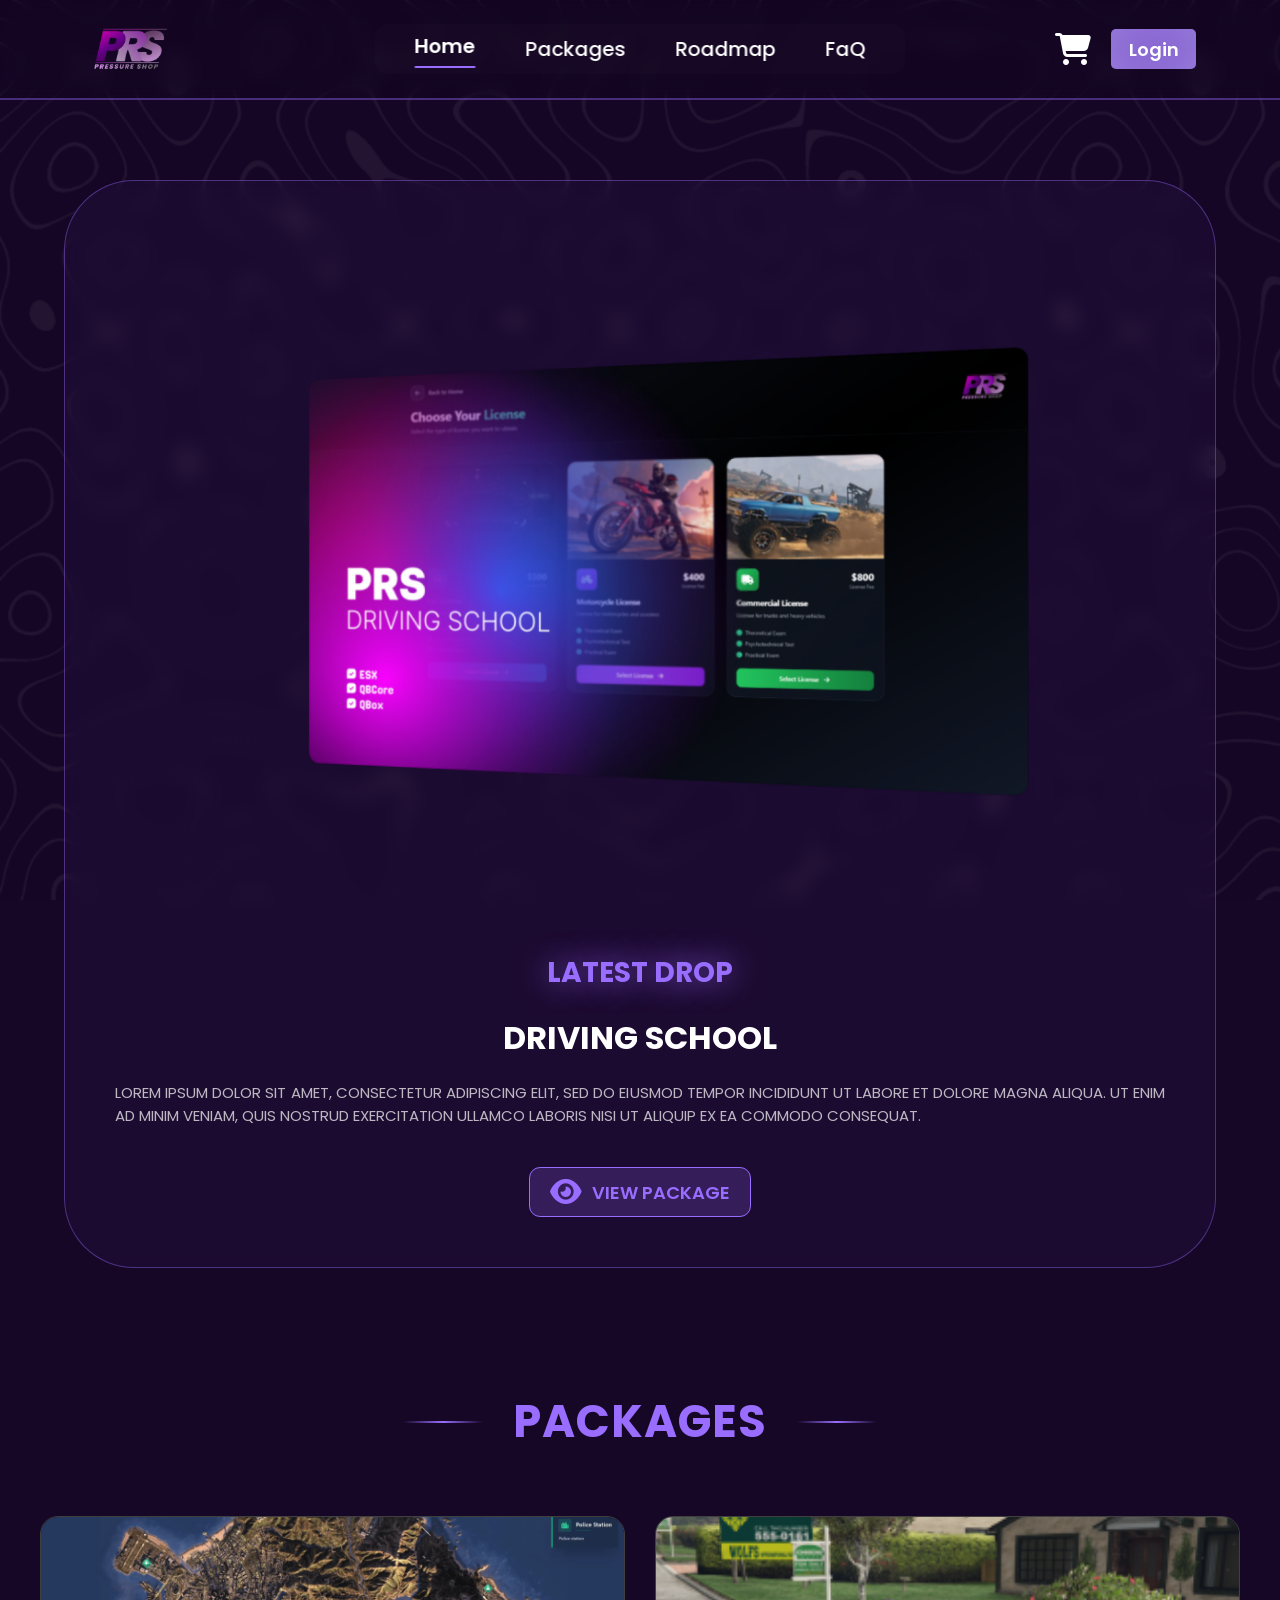
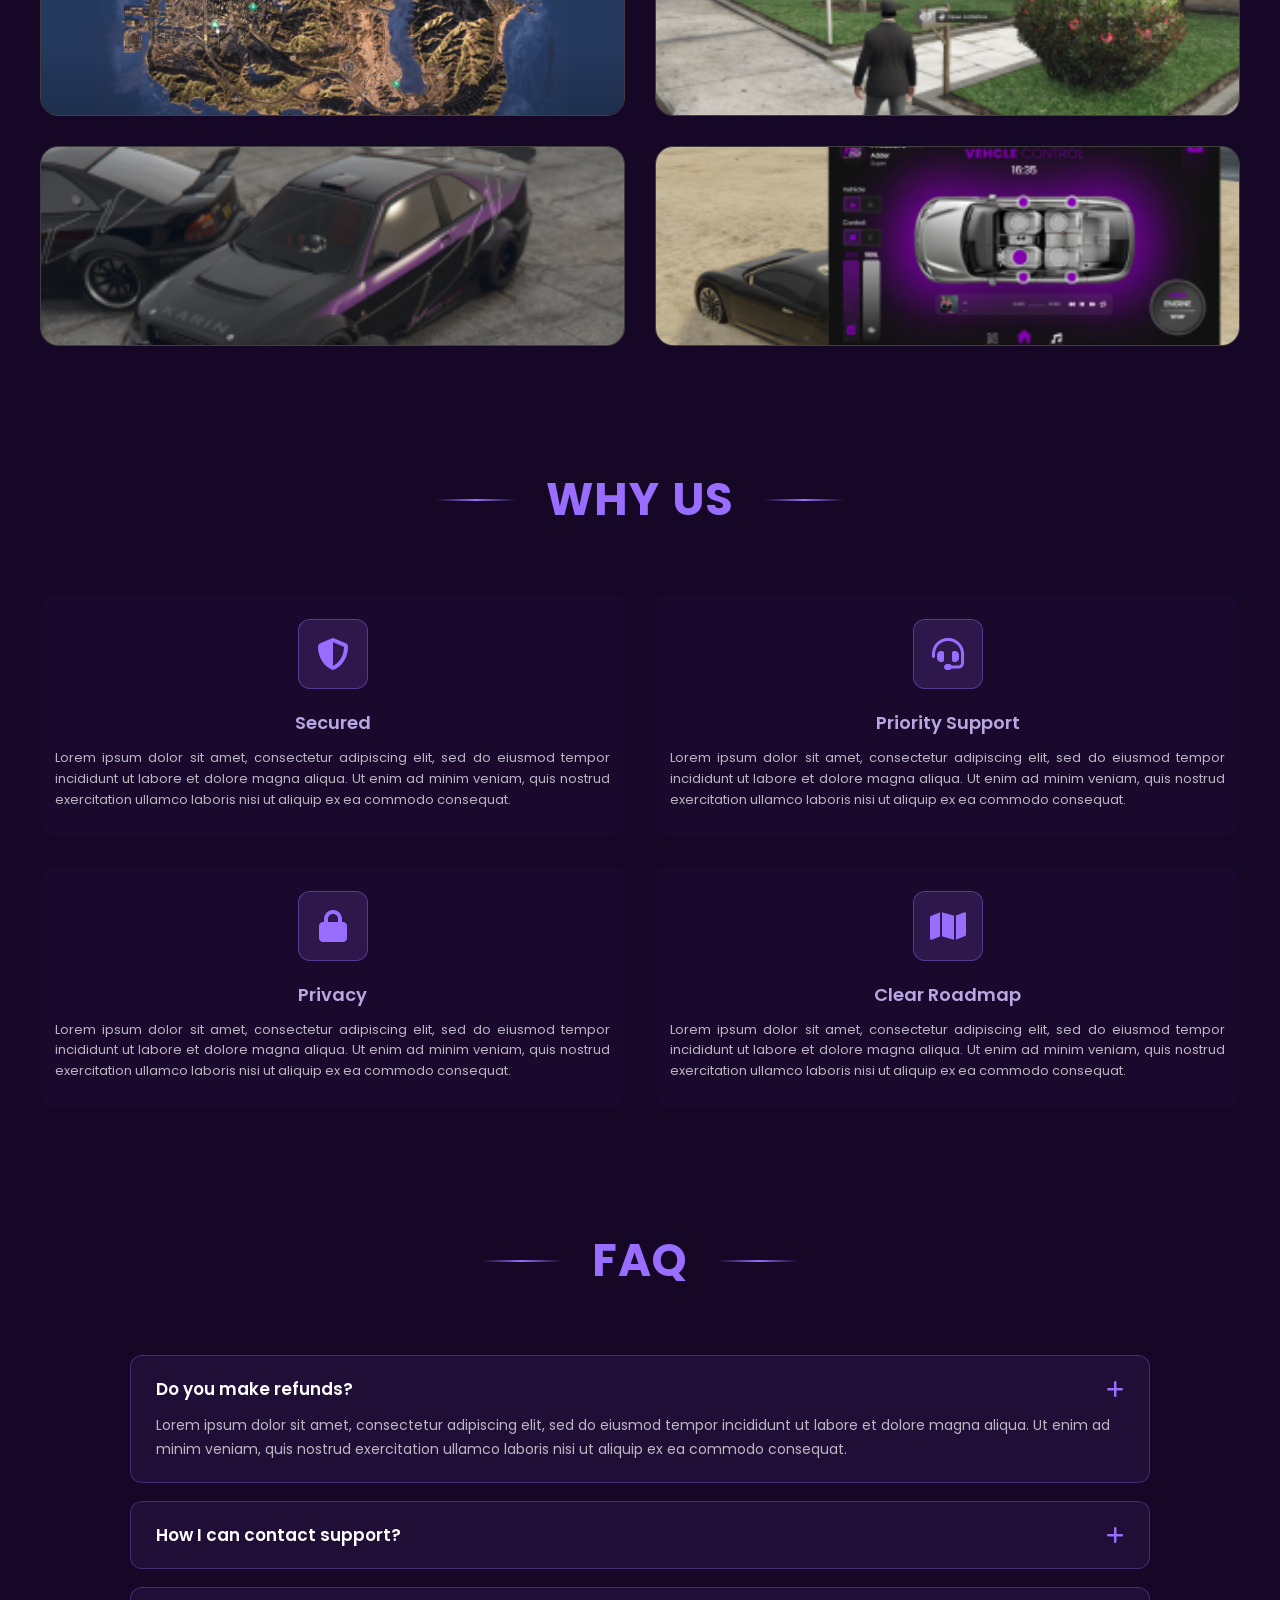
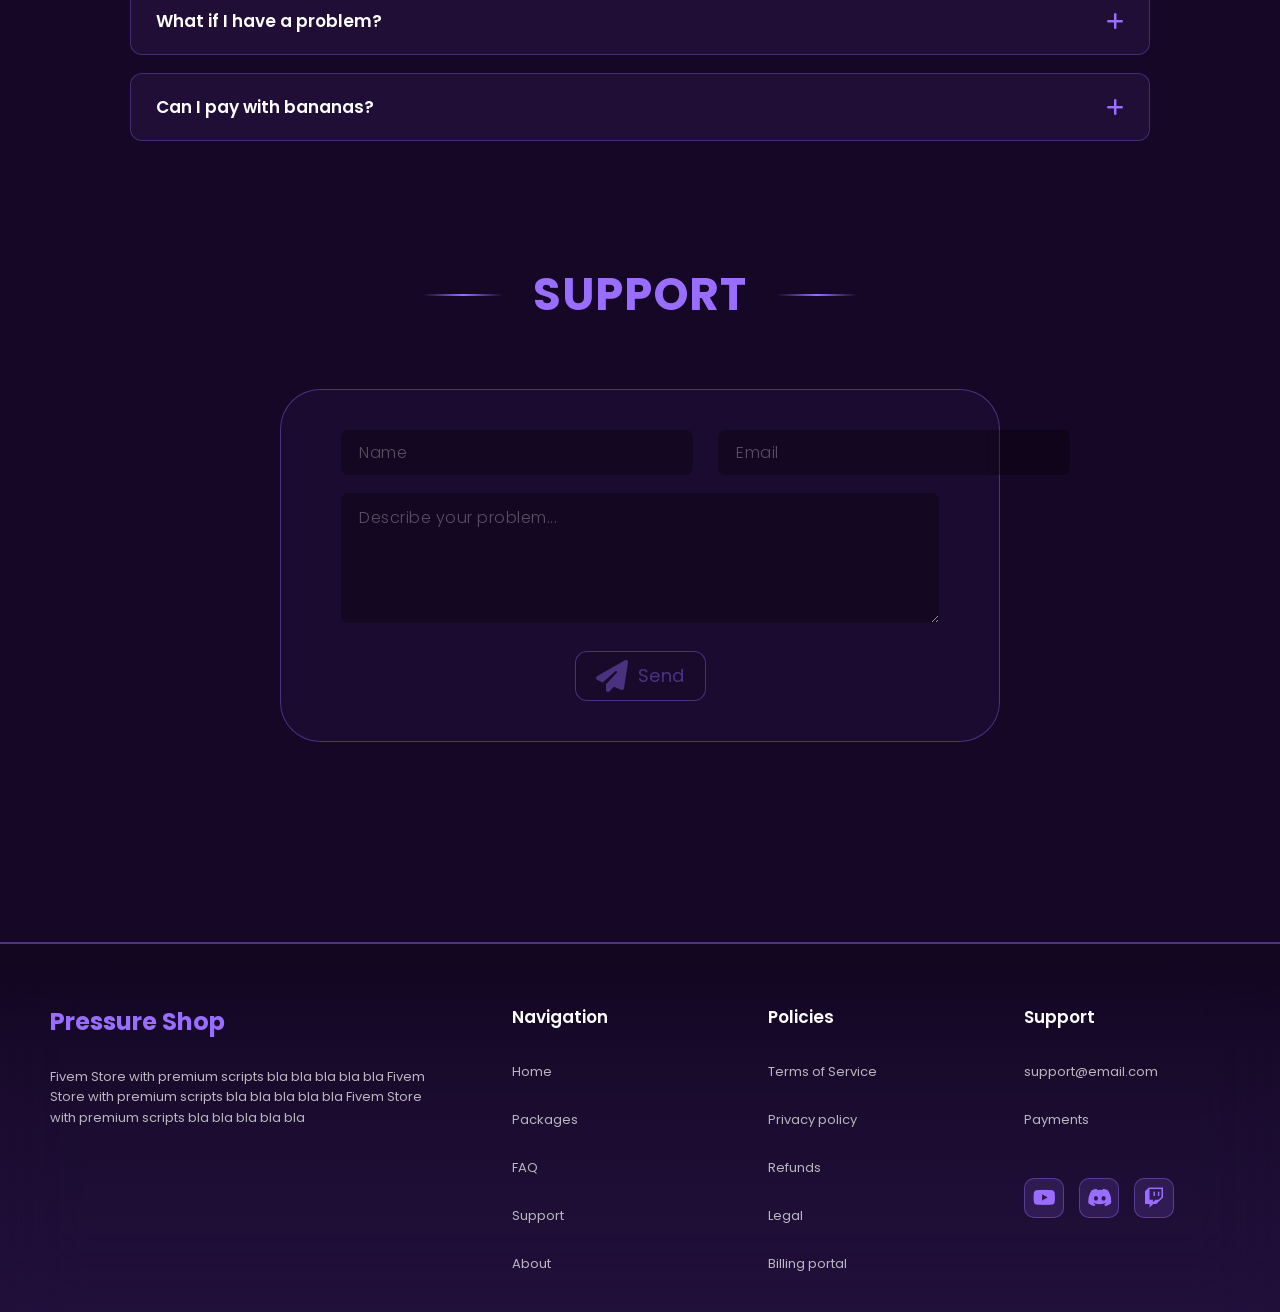
==== commit 7e60d0d4: "Add files via upload" ====
--- a/index.html
+++ b/index.html
@@ -13,8 +13,9 @@
 <body>
     <div class="fondo-abstracto"></div>
     <header class="barra-navegacion">
+        <input type="checkbox" id="menu-toggle">
         <div class="barra-navegacion-contenido">
-            <img class="barra-navegacion-imagen" src="http://localhost:3845/assets/6dd7b9b415d5a33be78ff3a05e69b269f76c4a64.png" alt="Logo">
+            <img class="barra-navegacion-imagen" src="./assets/logo.webp" alt="Logo">
             <nav class="barra-navegacion-paginas">
                 <a href="#home" class="barra-navegacion-pagina-seleccionada">
                     <span>Home</span>
@@ -25,6 +26,11 @@
                 <a href="#faq" class="barra-navegacion-pagina">FaQ</a>
             </nav>
             <div class="barra-navegacion-acciones">
+                <label for="menu-toggle" class="barra-navegacion-hamburguesa">
+                    <span></span>
+                    <span></span>
+                    <span></span>
+                </label>
                 <i class="fa-solid fa-cart-shopping barra-navegacion-carrito"></i>
                 <div class="barra-navegacion-login">
                     <p class="barra-navegacion-login-texto">Login</p>
@@ -43,17 +49,17 @@
                     <p class="seccion-ultimo-paquete-boton-texto">View Package</p>
                 </div>
             </div>
-            <img class="seccion-ultimo-paquete-imagen" src="http://localhost:3845/assets/ceb9e1b80efc34fdfbb579cad81461bd5389556b.png" alt="Último Paquete">
+            <img class="seccion-ultimo-paquete-imagen" src="./assets/lastPackage.webp" alt="Último Paquete">
         </section>
         <section class="seccion-paquetes" id="packages">
             <div class="seccion-paquetes-titulo">
                 <p class="seccion-paquetes-titulo-texto">PACKAGES</p>
             </div>
             <div class="seccion-paquetes-imagenes">
-                <img class="seccion-paquetes-imagen" src="http://localhost:3845/assets/cdb3af06e05f0462974c043384c393576e324d57.png" alt="Paquete 1">
-                <img class="seccion-paquetes-imagen" src="http://localhost:3845/assets/d5030804fed97e92f1be0673ccbe945d7538ac38.png" alt="Paquete 2">
-                <img class="seccion-paquetes-imagen" src="http://localhost:3845/assets/01e84112a49985e698fb38db64ebcaef3a3d27e0.png" alt="Paquete 3">
-                <img class="seccion-paquetes-imagen" src="http://localhost:3845/assets/1f35b79a4ffbcec7e0692dbcde36d2a3f25a0813.png" alt="Paquete 4">
+                <img class="seccion-paquetes-imagen" src="./assets/example1.webp" alt="Paquete 1">
+                <img class="seccion-paquetes-imagen" src="./assets/example2.webp" alt="Paquete 2">
+                <img class="seccion-paquetes-imagen" src="./assets/example3.webp" alt="Paquete 3">
+                <img class="seccion-paquetes-imagen" src="./assets/example4.webp" alt="Paquete 4">
             </div>
         </section>
         <section class="seccion-por-que-nosotros">
--- a/style.css
+++ b/style.css
@@ -1,4 +1,3 @@
-/* ========== ESTILOS GENERALES ========== */
 * {
     margin: 0;
     padding: 0;
@@ -13,23 +12,21 @@
     overflow-x: hidden;
 }
 
-/* Fondo abstracto */
 .fondo-abstracto {
     position: fixed;
     top: 0;
     left: 0;
     width: 100%;
     height: 100%;
-    background-image: url('http://localhost:3845/assets/07487ac74ef65855a284d0785a8cc638ba7f4124.png');
+    background-image: url('./assets/bg.webp');
     background-repeat: repeat;
-    background-size: 1024px 1024px;
+    background-size: 1920px 1080px;
     background-position: top left;
     opacity: 0.07;
     z-index: -1;
     pointer-events: none;
 }
 
-/* ========== BARRA DE NAVEGACIÓN ========== */
 .barra-navegacion {
     position: fixed;
     top: 0;
@@ -109,6 +106,47 @@
     gap: 20px;
 }
 
+/* Menú hamburguesa - oculto por defecto */
+.barra-navegacion-hamburguesa {
+    display: none;
+    flex-direction: column;
+    justify-content: space-around;
+    width: 28px;
+    height: 24px;
+    cursor: pointer;
+    z-index: 1001;
+    position: relative;
+}
+
+.barra-navegacion-hamburguesa span {
+    width: 100%;
+    height: 3px;
+    background: white;
+    border-radius: 2px;
+    transition: all 0.3s ease;
+    transform-origin: center;
+}
+
+#menu-toggle {
+    display: none;
+}
+
+#menu-toggle:checked ~ .barra-navegacion-contenido .barra-navegacion-paginas {
+    transform: translateY(0);
+}
+
+#menu-toggle:checked ~ .barra-navegacion-contenido .barra-navegacion-hamburguesa span:nth-child(1) {
+    transform: rotate(45deg) translateY(10px);
+}
+
+#menu-toggle:checked ~ .barra-navegacion-contenido .barra-navegacion-hamburguesa span:nth-child(2) {
+    opacity: 0;
+}
+
+#menu-toggle:checked ~ .barra-navegacion-contenido .barra-navegacion-hamburguesa span:nth-child(3) {
+    transform: rotate(-45deg) translateY(-10px);
+}
+
 .barra-navegacion-carrito {
     font-size: 32px;
     color: white;
@@ -146,7 +184,6 @@
     color: white;
 }
 
-/* ========== MAIN ========== */
 main {
     margin-top: 100px;
     width: 100%;
@@ -156,7 +193,7 @@
     padding: 80px 0;
 }
 
-/* ========== SECCIÓN ÚLTIMO PAQUETE (Latest Drop) ========== */
+/* Home - latest drop */
 .seccion-ultimo-paquete {
     max-width: 1100px;
     margin: 0 auto 120px;
@@ -254,7 +291,7 @@
     border-radius: 20px;
 }
 
-/* ========== SECCIÓN PAQUETES ========== */
+/* Home - paquetes */
 .seccion-paquetes {
     max-width: 1500px;
     margin: 0 auto 120px;
@@ -318,7 +355,7 @@
     box-shadow: 0 10px 30px rgba(153, 109, 255, 0.3);
 }
 
-/* ========== SECCIÓN POR QUÉ NOSOTROS (Why Us) ========== */
+/* Why us */
 .seccion-por-que-nosotros {
     max-width: 1500px;
     margin: 0 auto 120px;
@@ -422,7 +459,7 @@
     text-align: justify;
 }
 
-/* ========== SECCIÓN FAQ ========== */
+/* Home faq */
 .seccion-faq {
     max-width: 1100px;
     margin: 0 auto 120px;
@@ -515,7 +552,7 @@
     margin-top: 12px;
 }
 
-/* ========== SECCIÓN SOPORTE ========== */
+/* Home - soporte */
 .seccion-soporte {
     max-width: 800px;
     margin: 0 auto 120px;
@@ -648,7 +685,7 @@
     line-height: normal;
 }
 
-/* ========== FOOTER ========== */
+/* Footer */
 .pie-pagina {
     background: linear-gradient(180deg, rgba(0, 0, 0, 0.16) 0%, rgba(35, 23, 62, 0.145) 25%, rgba(70, 46, 123, 0.13) 50%, rgba(139, 92, 246, 0.1) 100%);
     border-top: 2px solid rgba(153, 109, 255, 0.4);
@@ -734,14 +771,14 @@
     transform: translateY(-3px);
 }
 
-/* ========== PÁGINA PACKAGES ========== */
+/* PACKAGES.HTML */
 
 .seccion-principal-packages {
     width: 100%;
     padding-top: 62px;
 }
 
-/* Banner de Colección */
+/* Paquetes - Banner */
 .seccion-banner-coleccion {
     width: 100%;
     display: flex;
@@ -866,7 +903,7 @@
     color: #996dff;
 }
 
-/* Lista de Paquetes */
+/* Paquetes - Grid */
 .seccion-lista-paquetes {
     width: 100%;
     max-width: 1200px;
@@ -933,7 +970,7 @@
     color: white;
 }
 
-/* Tarjetas de Paquetes */
+/* Etiquetas */
 .contenedor-tarjetas-paquetes {
     display: grid;
     grid-template-columns: repeat(3, 380px);
@@ -1073,13 +1110,13 @@
     transform: translateY(-2px);
 }
 
-/* ========== PÁGINA DE DETALLE DEL PAQUETE ========== */
+/* PACKAGE.HTML */
 .seccion-principal-paquete {
     padding-top: 62px;
     padding-bottom: 85px;
 }
 
-/* Vista del Paquete */
+/* Paquete */
 .seccion-vista-paquete {
     max-width: 1185px;
     margin: 0 auto 70px auto;
@@ -1092,7 +1129,7 @@
     align-items: flex-start;
 }
 
-/* Galería */
+/* Galeria */
 .paquete-galeria {
     flex: 1;
     max-width: 657px;
@@ -1167,7 +1204,7 @@
     margin-left: 2px;
 }
 
-/* Información del Paquete */
+/* Paquete info */
 .paquete-info {
     flex: 0 0 428px;
     background: linear-gradient(135deg, rgba(10, 4, 18, 0.92) 0%, rgba(18, 8, 30, 0.88) 100%);
@@ -1291,7 +1328,7 @@
     background: linear-gradient(90deg, transparent 0%, rgba(153, 109, 255, 0.44) 50%, transparent 100%);
 }
 
-/* Sección Descripción */
+/* Paquete - descripcion */
 .seccion-descripcion {
     max-width: 1185px;
     margin: 0 auto 52px auto;
@@ -1323,7 +1360,7 @@
     text-align: justify;
 }
 
-/* Sección Características */
+/* Paquete - caracteristicas */
 .seccion-caracteristicas {
     max-width: 1185px;
     margin: 0 auto;
@@ -1380,7 +1417,7 @@
     object-fit: cover;
 }
 
-/* Sección Compatibilidad */
+/* Paquete - compatibilidad */
 .seccion-compatibilidad {
     max-width: 1185px;
     margin: 0 auto 85px auto;
@@ -1449,7 +1486,7 @@
     color: rgba(255, 255, 255, 0.65);
 }
 
-/* ========== RESPONSIVE ========== */
+/* RESPONSIVE */
 @media (max-width: 1400px) {
     .seccion-ultimo-paquete {
         max-width: 90%;
@@ -1477,7 +1514,7 @@
         grid-template-columns: repeat(2, 1fr);
     }
 
-    /* Packages Responsive */
+    /* Paquetes */
     .contenedor-banner-coleccion {
         width: 90%;
         max-width: 950px;
@@ -1501,40 +1538,82 @@
 
 @media (max-width: 1024px) {
     .barra-navegacion {
+        height: 80px;
+        padding: 0;
+    }
+
+    .barra-navegacion-contenido {
+        flex-direction: row;
+        gap: 0;
+        padding: 0 30px;
+        justify-content: space-between;
+    }
+
+    .barra-navegacion-imagen {
+        width: 70px;
+        height: 70px;
+    }
+
+    /* Mostrar menú hamburguesa en tablet/móvil */
+    .barra-navegacion-hamburguesa {
+        display: flex;
+    }
+
+    .barra-navegacion-paginas {
+        position: fixed;
+        top: 80px;
+        left: 0;
+        right: 0;
+        transform: translateY(-150%);
+        flex-direction: column;
+        gap: 0;
+        padding: 20px 30px;
+        background: rgba(10, 4, 18, 0.98);
+        backdrop-filter: blur(20px);
+        border-bottom: 2px solid rgba(153, 109, 255, 0.4);
+        border-radius: 0;
+        transition: transform 0.4s ease;
+        z-index: 999;
+        max-height: calc(100vh - 80px);
+        overflow-y: auto;
         height: auto;
-        padding: 15px 0;
-    }
-
-    .barra-navegacion-contenido {
-        flex-direction: column;
-        gap: 15px;
-        padding: 0 30px;
-    }
-
-    .barra-navegacion-paginas {
-        position: static;
-        transform: none;
-        flex-wrap: wrap;
-        justify-content: center;
-        gap: 30px;
-        padding: 12px 25px;
+        min-height: fit-content;
     }
 
     .barra-navegacion-pagina,
     .barra-navegacion-pagina-seleccionada {
-        font-size: 20px;
+        font-size: 18px;
+        width: 100%;
+        padding: 15px 0;
+        border-bottom: 1px solid rgba(153, 109, 255, 0.2);
+        text-align: left;
+        justify-content: flex-start;
+    }
+
+    .barra-navegacion-pagina:last-child,
+    .barra-navegacion-pagina-seleccionada:last-child {
+        border-bottom: none;
+    }
+    
+    .barra-navegacion-linea {
+        width: 30px;
+        align-self: flex-start;
+    }
+
+    .barra-navegacion-acciones {
+        gap: 15px;
     }
 
     main {
         padding: 30px 20px;
-        margin-top: 180px;
+        margin-top: 80px;
     }
 
     .seccion-paquetes-titulo-texto,
     .seccion-por-que-nosotros-titulo-texto,
     .seccion-faq-titulo-texto,
     .seccion-soporte-titulo-texto {
-        font-size: 42px;
+        font-size: 38px;
     }
 
     .seccion-paquetes-titulo-texto::before,
@@ -1545,29 +1624,125 @@
     .seccion-faq-titulo-texto::after,
     .seccion-soporte-titulo-texto::before,
     .seccion-soporte-titulo-texto::after {
-        width: 40px;
+        width: 50px;
     }
 
     .pie-pagina-contenedor {
         grid-template-columns: repeat(2, 1fr);
         gap: 40px;
     }
+
+    /* Packages tablet */
+    .seccion-banner-coleccion {
+        margin-bottom: 70px;
+    }
+
+    .contenedor-banner-coleccion {
+        width: 90%;
+        max-width: 900px;
+        height: auto;
+        padding: 35px 30px 40px;
+    }
+
+    .banner-coleccion-titulo {
+        font-size: 42px;
+        top: 55px;
+    }
+
+    .banner-coleccion-etiqueta {
+        top: 25px;
+        font-size: 16px;
+    }
+
+    .banner-coleccion-linea-izquierda,
+    .banner-coleccion-linea-derecha {
+        top: 38px;
+        width: 45px;
+    }
+
+    .banner-coleccion-linea-izquierda {
+        left: calc(50% - 110px);
+    }
+
+    .banner-coleccion-linea-derecha {
+        right: calc(50% - 110px);
+    }
+
+    .banner-coleccion-etiquetas {
+        top: 120px;
+        gap: 10px;
+    }
+
+    .banner-coleccion-estadisticas {
+        bottom: 30px;
+        gap: 18px;
+    }
+
+    .banner-coleccion-estadistica {
+        width: 180px;
+        height: 80px;
+    }
+
+    .contenedor-tarjetas-paquetes {
+        grid-template-columns: repeat(2, 1fr);
+        gap: 25px;
+        max-width: 800px;
+        margin: 0 auto 85px;
+    }
+
+    .tarjeta-paquete {
+        width: 100%;
+        max-width: none;
+    }
+
+    .lista-paquetes-encabezado {
+        margin-bottom: 30px;
+    }
 }
 
 @media (max-width: 768px) {
+    .barra-navegacion {
+        height: 70px;
+    }
+
+    .barra-navegacion-contenido {
+        padding: 0 20px;
+    }
+
+    .barra-navegacion-paginas {
+        top: 70px;
+        padding: 20px;
+        height: auto;
+        min-height: 200px;
+    }
+
     .barra-navegacion-imagen {
-        width: 80px;
-        height: 80px;
-    }
-
-    .barra-navegacion-paginas {
-        gap: 20px;
-        padding: 10px 20px;
+        width: 60px;
+        height: 60px;
     }
 
     .barra-navegacion-pagina,
     .barra-navegacion-pagina-seleccionada {
         font-size: 16px;
+        padding: 12px 0;
+    }
+
+    .barra-navegacion-carrito {
+        font-size: 28px;
+    }
+
+    .barra-navegacion-login {
+        padding: 8px 14px;
+        height: 36px;
+        min-width: 75px;
+    }
+
+    .barra-navegacion-login-texto {
+        font-size: 16px;
+    }
+
+    main {
+        margin-top: 70px;
     }
 
     .seccion-paquetes-imagenes {
@@ -1595,7 +1770,7 @@
     .seccion-por-que-nosotros-titulo-texto,
     .seccion-faq-titulo-texto,
     .seccion-soporte-titulo-texto {
-        font-size: 32px;
+        font-size: 30px;
     }
 
     .seccion-ultimo-paquete-titulo1 {
@@ -1606,44 +1781,209 @@
         font-size: 32px;
     }
 
-    /* Packages Tablet */
-    .contenedor-tarjetas-paquetes {
-        grid-template-columns: 1fr;
-        gap: 25px;
+    /* Packages tablet/móvil */
+    .seccion-principal-packages {
+        padding-top: 50px;
+    }
+
+    .seccion-banner-coleccion {
+        margin-bottom: 50px;
+        padding: 0 15px;
+    }
+
+    .contenedor-banner-coleccion {
+        width: 100%;
+        height: auto;
+        padding: 30px 20px 35px;
+        border-radius: 25px;
+    }
+
+    .banner-coleccion-etiqueta {
+        font-size: 14px;
+        top: 20px;
+    }
+
+    .banner-coleccion-linea-izquierda,
+    .banner-coleccion-linea-derecha {
+        top: 32px;
+        width: 35px;
+    }
+
+    .banner-coleccion-linea-izquierda {
+        left: calc(50% - 95px);
+    }
+
+    .banner-coleccion-linea-derecha {
+        right: calc(50% - 95px);
     }
 
     .banner-coleccion-titulo {
-        font-size: 45px;
+        font-size: 36px;
+        top: 45px;
+    }
+
+    .banner-coleccion-etiquetas {
+        top: 100px;
+        gap: 8px;
+        flex-wrap: wrap;
+        justify-content: center;
+        padding: 0 15px;
+    }
+
+    .banner-coleccion-tag {
+        font-size: 12px;
+        height: 26px;
+        padding: 0 14px;
     }
 
     .banner-coleccion-estadisticas {
-        flex-wrap: wrap;
-        gap: 15px;
+        position: relative;
+        bottom: auto;
+        top: 140px;
+        flex-direction: column;
+        gap: 12px;
+        width: 100%;
+        padding: 0 15px;
+    }
+
+    .banner-coleccion-estadistica {
+        width: 100%;
+        height: 75px;
+    }
+
+    .estadistica-valor {
+        font-size: 26px;
+    }
+
+    .seccion-lista-paquetes {
+        padding: 0 15px;
     }
 
     .lista-paquetes-encabezado {
         flex-direction: column;
         align-items: flex-start;
         gap: 20px;
+        margin-bottom: 25px;
+    }
+
+    .lista-paquetes-subtitulo {
+        font-size: 14px;
+    }
+
+    .lista-paquetes-titulo {
+        font-size: 26px;
+        margin-top: 5px;
+    }
+
+    .lista-paquetes-filtros {
+        flex-wrap: wrap;
+        gap: 8px;
+    }
+
+    .filtro-boton {
+        font-size: 12px;
+        height: 26px;
+        padding: 0 14px;
+    }
+
+    .contenedor-tarjetas-paquetes {
+        grid-template-columns: 1fr;
+        gap: 20px;
+        margin-bottom: 60px;
+    }
+
+    .tarjeta-paquete {
+        height: auto;
+        padding: 25px 20px;
+    }
+
+    .tarjeta-paquete-imagen {
+        height: 160px;
+    }
+
+    .tarjeta-paquete-titulo {
+        font-size: 22px;
+    }
+
+    .tarjeta-paquete-descripcion {
+        font-size: 16px;
+    }
+
+    .tarjeta-paquete-precio {
+        font-size: 22px;
+    }
+
+    .tarjeta-boton-carrito {
+        width: 40px;
+        height: 36px;
+    }
+
+    .tarjeta-boton-checkout {
+        width: 120px;
+        height: 36px;
+        font-size: 16px;
     }
 }
 
 @media (max-width: 480px) {
+    .barra-navegacion {
+        height: 65px;
+    }
+
+    .barra-navegacion-contenido {
+        padding: 0 15px;
+    }
+
     .barra-navegacion-paginas {
-        gap: 15px;
-        padding: 8px 15px;
+        top: 65px;
+        padding: 12px 15px;
+    }
+
+    .barra-navegacion-imagen {
+        width: 50px;
+        height: 50px;
     }
 
     .barra-navegacion-pagina,
     .barra-navegacion-pagina-seleccionada {
+        font-size: 15px;
+        padding: 10px 0;
+    }
+
+    .barra-navegacion-carrito {
+        font-size: 24px;
+    }
+
+    .barra-navegacion-login {
+        padding: 6px 12px;
+        height: 32px;
+        min-width: 65px;
+    }
+
+    .barra-navegacion-login-texto {
         font-size: 14px;
+    }
+
+    main {
+        margin-top: 65px;
     }
 
     .seccion-paquetes-titulo-texto,
     .seccion-por-que-nosotros-titulo-texto,
     .seccion-faq-titulo-texto,
     .seccion-soporte-titulo-texto {
-        font-size: 28px;
+        font-size: 26px;
+    }
+
+    .seccion-paquetes-titulo-texto::before,
+    .seccion-paquetes-titulo-texto::after,
+    .seccion-por-que-nosotros-titulo-texto::before,
+    .seccion-por-que-nosotros-titulo-texto::after,
+    .seccion-faq-titulo-texto::before,
+    .seccion-faq-titulo-texto::after,
+    .seccion-soporte-titulo-texto::before,
+    .seccion-soporte-titulo-texto::after {
+        width: 30px;
     }
 
     .seccion-ultimo-paquete {
@@ -1670,56 +2010,160 @@
 
     .seccion-soporte-entrada,
     .seccion-soporte-entrada-grande {
-        font-size: 18px;
-    }
-
-    /* Packages Mobile */
+        font-size: 14px;
+        padding: 10px 15px;
+        height: 42px;
+    }
+
+    .seccion-soporte-entrada-grande {
+        min-height: 110px;
+    }
+
+    /* Paquetes - móvil optimizado */
+    .seccion-principal-packages {
+        padding-top: 40px;
+    }
+
+    .seccion-banner-coleccion {
+        margin-bottom: 40px;
+        padding: 0 10px;
+    }
+
     .contenedor-banner-coleccion {
-        width: 95%;
-        height: auto;
-        padding: 25px 15px;
-        border-radius: 30px;
+        padding: 25px 15px 30px;
+        border-radius: 20px;
+        min-height: 320px;
+    }
+
+    .banner-coleccion-etiqueta {
+        font-size: 13px;
+        top: 18px;
+    }
+
+    .banner-coleccion-linea-izquierda,
+    .banner-coleccion-linea-derecha {
+        top: 29px;
+        width: 30px;
+    }
+
+    .banner-coleccion-linea-izquierda {
+        left: calc(50% - 85px);
+    }
+
+    .banner-coleccion-linea-derecha {
+        right: calc(50% - 85px);
     }
 
     .banner-coleccion-titulo {
-        font-size: 32px;
-    }
-
-    .banner-coleccion-etiqueta {
-        font-size: 16px;
+        font-size: 30px;
+        top: 40px;
+    }
+
+    .banner-coleccion-etiquetas {
+        top: 85px;
+        gap: 6px;
+        padding: 0 10px;
+    }
+
+    .banner-coleccion-tag {
+        font-size: 11px;
+        height: 24px;
+        padding: 0 12px;
     }
 
     .banner-coleccion-estadisticas {
-        flex-direction: column;
+        top: 125px;
+        gap: 10px;
+        padding: 0 10px;
+    }
+
+    .banner-coleccion-estadistica {
+        height: 70px;
+    }
+
+    .estadistica-titulo {
+        font-size: 9px;
+    }
+
+    .estadistica-valor {
+        font-size: 24px;
+    }
+
+    .seccion-lista-paquetes {
+        padding: 0 10px;
+    }
+
+    .lista-paquetes-subtitulo {
+        font-size: 13px;
+    }
+
+    .lista-paquetes-titulo {
+        font-size: 24px;
+        margin-top: 3px;
+    }
+
+    .lista-paquetes-filtros {
+        gap: 6px;
         width: 100%;
     }
 
-    .banner-coleccion-estadistica {
-        width: 100%;
-    }
-
-    .lista-paquetes-titulo {
-        font-size: 28px;
+    .filtro-boton {
+        font-size: 11px;
+        height: 24px;
+        padding: 0 12px;
+    }
+
+    .contenedor-tarjetas-paquetes {
+        gap: 18px;
+        margin-bottom: 50px;
     }
 
     .tarjeta-paquete {
-        padding: 25px 20px;
-        height: auto;
+        padding: 20px 18px;
+        border-radius: 15px;
+    }
+
+    .tarjeta-paquete-imagen {
+        height: 150px;
+        margin-bottom: 15px;
+    }
+
+    .tarjeta-etiqueta-esx {
+        font-size: 15px;
+        height: 26px;
+        padding: 0 10px;
     }
 
     .tarjeta-paquete-titulo {
-        font-size: 24px;
+        font-size: 20px;
+        margin-bottom: 8px;
     }
 
     .tarjeta-paquete-descripcion {
-        font-size: 18px;
+        font-size: 15px;
+        margin-bottom: 15px;
     }
 
     .tarjeta-paquete-precio {
-        font-size: 24px;
-    }
-
-    /* Package Detail Responsive */
+        font-size: 20px;
+    }
+
+    .tarjeta-boton-carrito {
+        width: 38px;
+        height: 34px;
+    }
+
+    .tarjeta-boton-carrito i {
+        font-size: 14px;
+    }
+
+    .tarjeta-boton-checkout {
+        width: 110px;
+        height: 34px;
+        font-size: 14px;
+    }
+
+    /* Paquete - detalle responsive */
     .contenedor-vista-paquete {
         flex-direction: column;
     }
@@ -1748,7 +2192,7 @@
     }
 }
 
-/* ========== ROADMAP PAGE ========== */
+/* ROADMAP.HTML */
 .seccion-principal-roadmap {
     padding-top: 140px;
     min-height: calc(100vh - 360px);
@@ -1902,14 +2346,6 @@
     text-align: justify;
 }
 
-.timeline-tarjeta-imagen {
-    width: 100%;
-    height: auto;
-    border-radius: 0 0 18px 18px;
-    object-fit: cover;
-    display: block;
-}
-
 /* Responsive Roadmap */
 @media (max-width: 1024px) {
     .contenedor-roadmap {
@@ -2003,3 +2439,68 @@
         margin-bottom: 60px;
     }
 }
+
+/* Cerrar el menú al hacer click en un enlace */
+.barra-navegacion-pagina,
+.barra-navegacion-pagina-seleccionada {
+    position: relative;
+}
+
+/* Mejoras visuales para móvil */
+@media (max-width: 1024px) {
+    /* Overlay oscuro cuando el menú está abierto */
+    .barra-navegacion::before {
+        content: '';
+        position: fixed;
+        top: 0;
+        left: 0;
+        right: 0;
+        bottom: 0;
+        background: rgba(0, 0, 0, 0);
+        pointer-events: none;
+        transition: background 0.3s ease;
+        z-index: 998;
+    }
+    
+    #menu-toggle:checked ~ .barra-navegacion-contenido::before {
+        content: '';
+        position: fixed;
+        top: 0;
+        left: 0;
+        right: 0;
+        bottom: 0;
+        background: rgba(0, 0, 0, 0.7);
+        z-index: 998;
+    }
+    
+    /* Animación suave para los enlaces del menú */
+    .barra-navegacion-paginas .barra-navegacion-pagina,
+    .barra-navegacion-paginas .barra-navegacion-pagina-seleccionada {
+        opacity: 0;
+        transform: translateX(-20px);
+        transition: opacity 0.3s ease, transform 0.3s ease;
+    }
+    
+    #menu-toggle:checked ~ .barra-navegacion-contenido .barra-navegacion-paginas .barra-navegacion-pagina,
+    #menu-toggle:checked ~ .barra-navegacion-contenido .barra-navegacion-paginas .barra-navegacion-pagina-seleccionada {
+        opacity: 1;
+        transform: translateX(0);
+    }
+    
+    #menu-toggle:checked ~ .barra-navegacion-contenido .barra-navegacion-paginas .barra-navegacion-pagina:nth-child(1) {
+        transition-delay: 0.1s;
+    }
+    
+    #menu-toggle:checked ~ .barra-navegacion-contenido .barra-navegacion-paginas .barra-navegacion-pagina:nth-child(2),
+    #menu-toggle:checked ~ .barra-navegacion-contenido .barra-navegacion-paginas .barra-navegacion-pagina-seleccionada:nth-child(2) {
+        transition-delay: 0.15s;
+    }
+    
+    #menu-toggle:checked ~ .barra-navegacion-contenido .barra-navegacion-paginas .barra-navegacion-pagina:nth-child(3) {
+        transition-delay: 0.2s;
+    }
+    
+    #menu-toggle:checked ~ .barra-navegacion-contenido .barra-navegacion-paginas .barra-navegacion-pagina:nth-child(4) {
+        transition-delay: 0.25s;
+    }
+}
